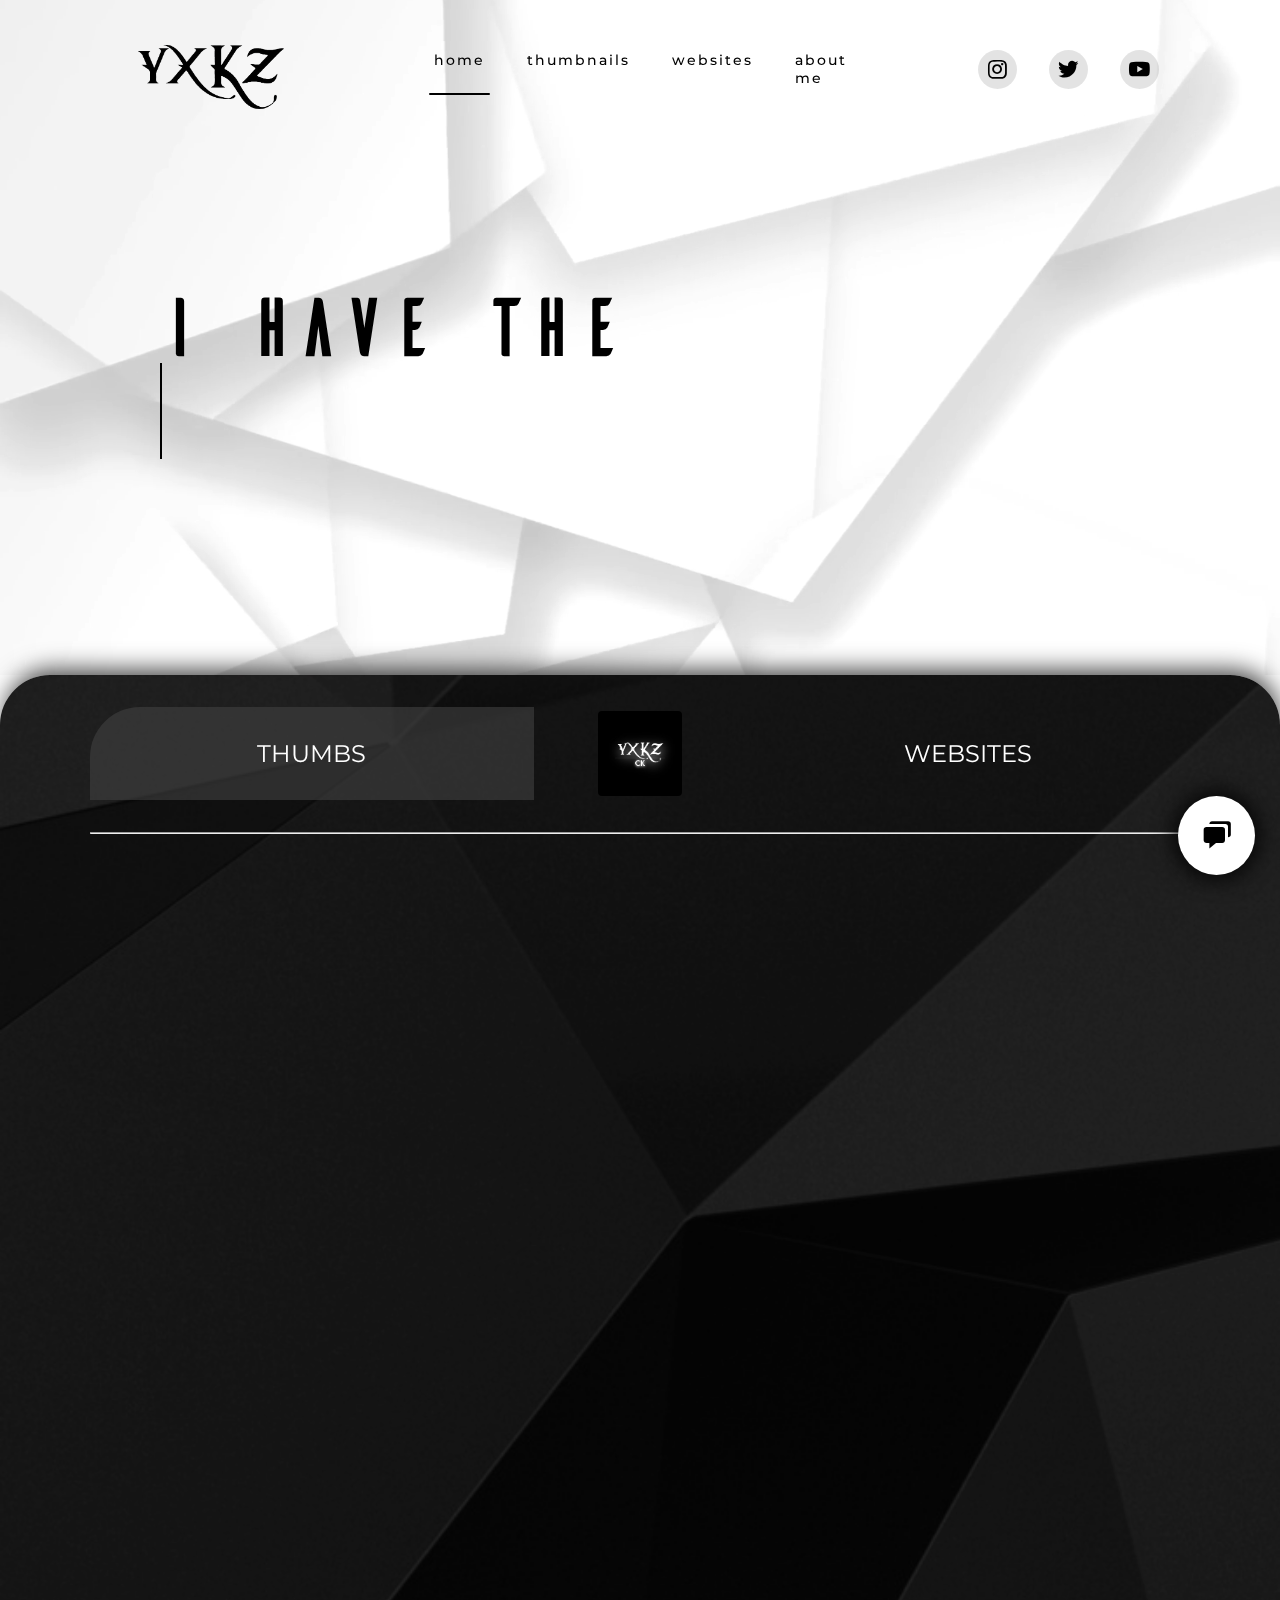
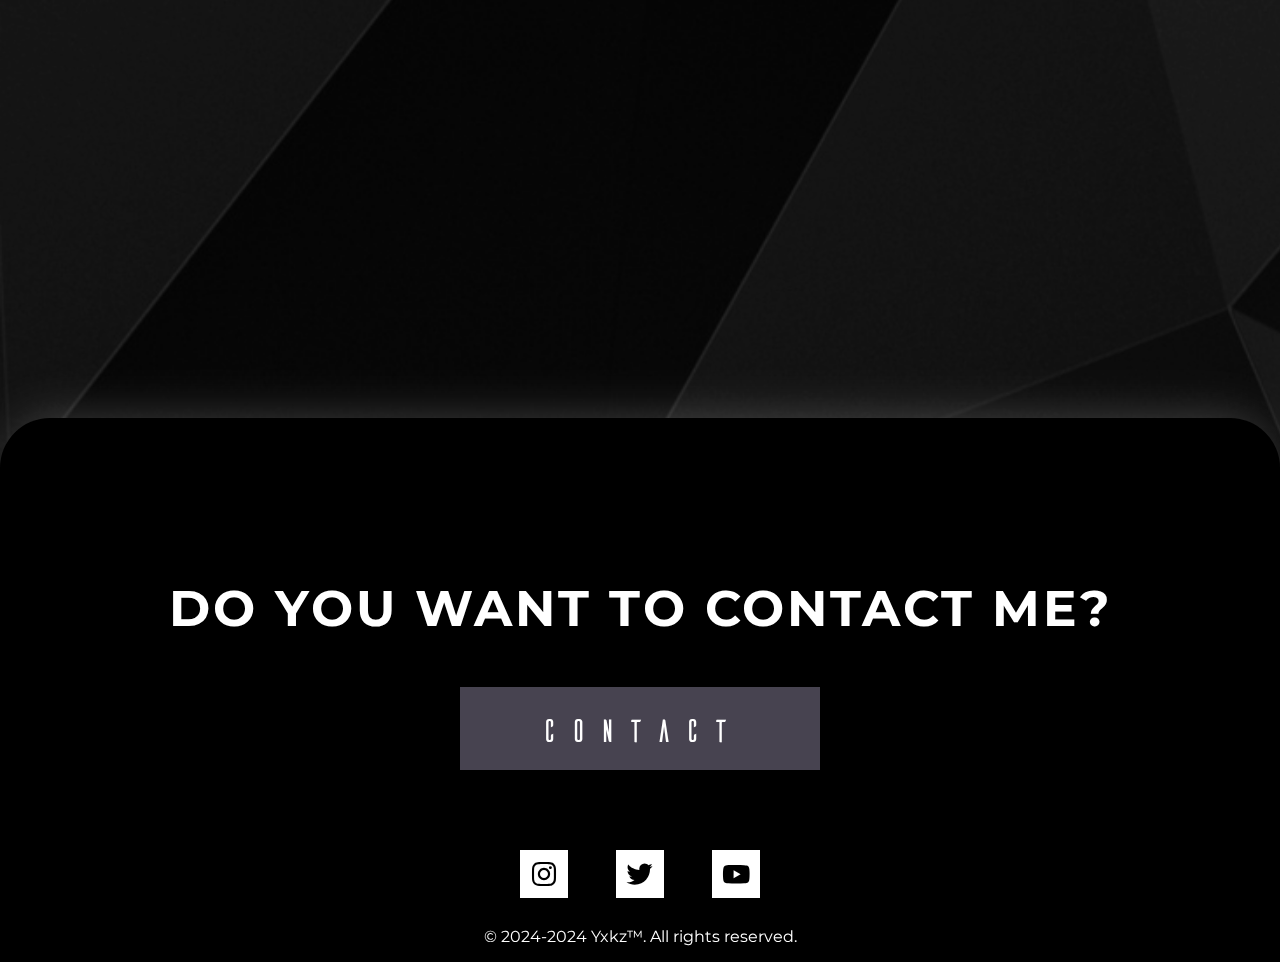
==== index.html @ 00f5b95d "Update index.html" ====
<!DOCTYPE html>
<html lang="en">
<head>
    <meta charset="UTF-8">
    <meta name="viewport" content="width=device-width, initial-scale=1.0">
    <title>yxkz | website </title>
    <link href='https://unpkg.com/boxicons@2.1.4/css/boxicons.min.css' rel='stylesheet'>
    <link rel="stylesheet" href="https://fonts.googleapis.com/css2?family=Material+Symbols+Outlined:opsz,wght,FILL,GRAD@20..48,100..700,0..1,-50..200" />
    <link rel="stylesheet" href="index.css">
    <script src="main.js" defer></script>
    <script src="https://cdn.jsdelivr.net/npm/typed.js@2.0.12"></script>
    <script src="https://unpkg.com/aos@2.3.1/dist/aos.js"></script>
    <link href="https://unpkg.com/aos@2.3.1/dist/aos.css" rel="stylesheet">
    <link rel="icon" type="image/png" href ="img/favicon.png">
</head>
<body>
    <div class="bg">
        <video muted autoplay loop> <source src="0810.mp4" type="video/mp4"></video>
        <header>
            <div class="logo">
                <a href="index.html" data-aos="fade-right"
                data-aos-duration="1500" ><img src="img/LOGO.png" alt="Logo"></a>
            </div>
            <div class="menu" data-aos="fade-down"
            data-aos-duration="1500">
                <nav id="nav">
                    <a href="index.html" class="activep">home</a>
                    <a href="thumbnail.html">thumbnails</a>
                    <a href="websites.html">websites</a>
                    <a href="about-me.html">about me</a>
                </nav>
            </div>
            <div class="socials" data-aos="fade-left"
            data-aos-duration="1500">
                <a href="#"><i class='bx bxl-instagram' ></i></a>
                <a href="#"><i class='bx bxl-twitter' ></i></a>
                <a href="#"><i class='bx bxl-youtube' ></i></a>
            </div>
            <span class="material-symbols-outlined close-menu" onclick="closeMenu()">
                close
                </span>
        </header>
        <div class="menu-mobile">
            <div class="mobile-logo">
                <a href="index.html"><img src="img/LOGO.png" alt="Logo" class="logomobile"></a>
            </div>
            <i onclick="menuOpen()" class='bx bx-menu'></i>
        </div>
        <section class="slog" data-aos="fade-right" data-aos-duration="1000">
            <h2>
                I have the
            </h2>
            <span class="write"></span>
        </section>
    </div>
    <main>
        <div class="bg-main">
        </div>
        <div class="menu-main">
            <a class="menub1 active" onclick="thumb()" data-aos="zoom-in" data-aos-offset="10">THUMBS</a>
            <img src="img/logo.jpg" alt="logo" data-aos="zoom-in" data-aos-offset="10">
            <a class="menub2" onclick="site()" data-aos="zoom-in" data-aos-offset="10">WEBSITES</a>
        </div>
    <hr>
        <div class="items-sites">
            <div class="product web" id="check" data-name="PERSONAL PROJECT" data-image="img/sites/food.png" data-aos="zoom-in" data-aos-duration="700" data-link="https://project-food-3ul7ccwpu-juanhenrique07.vercel.app">
                <img src="img/sites/food.png">
            </div>
            <div class="product web" id="check" data-name="PERSONAL PROJECT" data-image="img/sites/barber.png" data-aos="zoom-in" data-aos-duration="700" data-aos-delay="300" data-link="https://project-barberdev.vercel.app">
                <img src="img/sites/barber.png">
            </div>
            <div class="product web" id="check" data-name="PERSONAL PROJECT" data-image="img/sites/porsche.png" data-aos="zoom-in" data-aos-duration="700" data-link="https://juanhenrique07.github.io/porsche/">
                <img src="img/sites/porsche.png">
            </div>
            <div class="product web" id="check" data-name="PERSONAL PROJECT" data-image="img/sites/Mustang.png" data-aos="zoom-in" data-aos-duration="700" data-aos-delay="300" data-link="https://juanhenrique07.github.io/mustang-yxkz/">
                <img src="img/sites/Mustang.png">
            </div>
            <div class="product web" id="check" data-name="PERSONAL PROJECT" data-image="img/sites/valo.png" data-aos="zoom-in" data-aos-duration="700" data-aos-delay="300" data-link="https://project-valorant.vercel.app">
                <img src="img/sites/valo.png">
            </div>
            <div class="product web" id="check" data-name="PERSONAL PROJECT" data-image="img/sites/poke.png" data-aos="zoom-in" data-aos-duration="700" data-aos-delay="300" data-link="https://project-pokedex-sigma.vercel.app">
                <img src="img/sites/poke.png">
            </div>
        </div>
        <div class="items-thumbs unactive">
            <div class="product" id="check" data-name="PHOTOGRAPHY THUMBNAIL" data-image="img/thumbs/Screenshot_2.png" data-aos="zoom-in" data-aos-duration="700">
                <img src="img/thumbs/Screenshot_2.png">
            </div>
            <div class="product" id="check" data-name="BEFORE AND AFTER THUMBNAIL" data-image="img/thumbs/Minitaruo.jpg.png" data-aos="zoom-in" data-aos-duration="700">
                <img src="img/thumbs/Minitaruo.jpg.png">
            </div>
            <div class="product" id="check" data-name="MINECRAFT THUMBNAIL" data-image="img/thumbs/MINETHUMB1.jpg.png" data-aos="zoom-in" data-aos-duration="700">
                <img src="img/thumbs/MINETHUMB1.jpg.png">
            </div>
            <div class="product" id="check" data-name="VALORANT THUMBNAIL" data-image="img/thumbs/MONEY.png" data-aos="zoom-in" data-aos-duration="700">
                <img src="img/thumbs/MONEY.png">
            </div>
            <div class="product" id="check" data-name="VALORANT THUMBNAIL" data-image="img/thumbs/unjustified.png" data-aos="zoom-in" data-aos-duration="700">
                <img src="img/thumbs/unjustified.png">
            </div>
            <div class="product" id="check" data-name="ROCKET LEAGUE THUMBNAIL" data-image="img/thumbs/rl thumb.png" data-aos="zoom-in" data-aos-duration="700">
                <img src="img/thumbs/rl thumb.png">
            </div>
            <div class="product" id="check" data-name="VALORANT THUMBNAIL" data-image="img/thumbs/thumb2.png" data-aos="zoom-in" data-aos-duration="700">
                <img src="img/thumbs/thumb2.png">
            </div>
            <div class="product" id="check" data-name="GAME THUMBNAIL" data-image="img/thumbs/FIVERR THUMB 23.jpg.png" data-aos="zoom-in" data-aos-duration="700">
                <img src="img/thumbs/FIVERR THUMB 23.jpg.png">
            </div>
            <div class="product" id="check" data-name="VALORANT THUMBNAIL" data-image="img/thumbs/VALO THUMB.png" data-aos="zoom-in" data-aos-duration="700">
                <img src="img/thumbs/VALO THUMB.png">
            </div>
        </div>
        <div id="product-popup" class="popup">
            <div class="popup-content">
                <span class="close">&times;</span>
                <img id="popup-image" src="" alt="Img">
                <div class="desc">
                    <h2 id="popup-title"></h2>
                    <button class="fullsite"><a href="#" class="seefullwebsite" target="_blank">SEE FULL WEBSITE</a></button>
                    <button class="contactme"><a href="#">CONTACT ME</a></button>
                </div>

            </div>
        </div>
<footer>
        <div class="footer-container">
            <div class="contact">
                <h1>
                    DO YOU WANT TO CONTACT ME?
                </h1>
                <button>CONTACT</button>
            </div>
        </div>
            <div class="socials-footer">
                <a href="#"><i class='bx bxl-instagram' ></i></a>
                <a href="#"><i class='bx bxl-twitter' ></i></a>
                <a href="#"><i class='bx bxl-youtube' ></i></a>
            </div>
            <p>© 2024-2024 Yxkz™. All rights reserved.</p>
</footer>
    </main>
<div class="fixedbtn" data-aos="fade-up" data-aos-offset="5">
    <a href="#"><i class='bx bxs-chat'></i></a>
</div>
</body>
</html>
---- index.css ----
@import url('https://fonts.googleapis.com/css2?family=Lora:ital,wght@0,400..700;1,400..700&family=Montserrat:ital,wght@0,100..900;1,100..900&family=Noto+Sans:ital,wght@0,100..900;1,100..900&family=Poppins:ital,wght@0,100;0,200;0,300;0,400;0,500;0,600;0,700;0,800;0,900;1,100;1,200;1,300;1,400;1,500;1,600;1,700;1,800;1,900&family=Roboto+Mono:ital,wght@0,100..700;1,100..700&display=swap');


@font-face{
    font-family: myFont;
    src: url(Ailerons-Typeface.otf);
}

* {
    padding: 0;
    margin: 0;
    box-sizing: border-box;
}

html {
    scroll-behavior: smooth;
}

body{
    font-family: "Montserrat", sans-serif;
    overflow-x: hidden;
    position: relative;
}

.bg{
    min-height: 100%;
    position: relative;
}

video{
    position: absolute;
    top: 0;
    left: 0;
    width: 100%;
    height: 100%;
    object-fit: cover;
    z-index: -1;
    pointer-events: none;
}

header {
    display: flex;
    justify-content: space-between;
    align-items: center;
    width: 100%;
    height: auto;
    padding-top: 1.5rem;
    z-index: 1;
}

.logo, .menu, .socials{
    width: 33%;
    display: flex;
    align-items: center;
    justify-content: center;
}

.logo h1{
    font-family: myFont, sans-serif;
    font-size: 60px;
}

.logo img{
    width: 150px;
    padding-top: 1rem;
}

.allheader{ 
    display: flex;
    justify-content: space-between;
    width: 100%;
}

nav{
    display: flex;
    gap: 2rem;
}

nav a{
    text-decoration: none;
    color: rgb(0, 0, 0);
    font-weight: 500;
    font-size: 14px;
    position: relative;
    letter-spacing: 2px;
    padding: 0 5px;
}

nav a:after{
    content: "";
    position: absolute;
    background-color: #000000;
    height: 2px;
    width: 0;
    left: 0;
    bottom: -8px;
    transition: 0.3s;
    border-radius: 10px;
}

.socials{
    gap: 2rem;
}

.socials a{
    text-decoration: none;
    color: rgb(0, 0, 0);
    font-size: 25px;
    background-color: rgba(0, 0, 0, 0.11);
    border-radius: 100%;
    display: flex;
    padding: 7px;
    transition: 0.3s;
}

.slog{
    margin-top: 10rem;
    width: 100%;
    position: relative;
    height: 400px;
}

.slog h2{
    font-size: 80px;
    font-family: myFont;
    width: 67%;
    padding-left: 10rem;
}

.write{
    font-size: 80px;
    font-family: myFont;
    padding-left: 10rem;
    font-weight: 600;
    border-right: 2px solid black;
    animation: blink 0.7s infinite step-end;
    line-height: 1;
}

.typed-cursor {
    display: none;
}

@keyframes blink {
    from, to { border-color: transparent; }
    50% { border-color: black; }
}

main{
    background-color: rgba(0, 0, 0, 0.2);
    border-top-left-radius: 50px;
    border-top-right-radius: 50px;
    -webkit-box-shadow: 2px -8px 25px -3px rgba(0,0,0,0.75);
    -moz-box-shadow: 2px -8px 25px -3px rgba(0,0,0,0.75);
    box-shadow: 2px -8px 25px -3px rgba(0,0,0,0.75);
    height: auto;
    position: relative;
}

.bg-main{
    width: 100%;
    height: 100%;
    background-image: url(img/dark-abstract-black-minimal-4k-q0-1920x1080.jpg);
    position: absolute;
    z-index: -1;
    background-repeat: no-repeat;
    background-size: cover;
    border-top-left-radius: 50px;
    border-top-right-radius: 50px;
    content: "";
}

.menu-main img{
    width: 90px;
    height: 84.8px;
    border-radius: 4px;
}

.menu-main{
    display: flex;
    justify-content: center;
    align-items: center;
    padding-top: 2rem;
    margin: 0 7%;
    gap: 4rem;
}

.menu-main a{
    text-decoration: none;
    color: white;
    font-weight: 400;
    padding: 2rem 0;
    width: 50%;
    text-align: center;
    cursor: pointer;
    font-size: 24px;
}

.menu-main a:nth-child(1){
    border-top-left-radius: 50px;
}

.menu-main a:nth-child(3){
    border-top-right-radius: 50px;
}

main hr{
    margin: 2rem 7%;
}

.items-thumbs, .items-sites {
    display: flex;
    flex-wrap: wrap; 
    justify-content: center;
    gap: 5rem; 
    padding: 2rem 0;
    position: relative;
}

.product{
    display: flex;
    flex-direction: column;
    justify-content: center;
    align-items: center;
    background-color: rgb(255, 255, 255, 0.1);
    padding: 1rem;
    border-bottom-left-radius: 20px;
    cursor: pointer;
    max-height: 850px;
    flex: 1 1 calc(30.33% - 5rem);
    max-width: calc(30.33% - 5rem); 
}

.product img {
    width: 100%; 
    max-height: 720px;
    border-bottom-left-radius: 15px;
    transform: scale(1);
    transition: transform 1s ease-in-out;
}

.fullsite, .contactme{
    outline: none;
    border: none;
    background: none;
    width: 100%;
    text-align: center;
    justify-content: center;
    align-items: center;
}

.fullsite a:hover{
    background-color: #979797;
}

.contactme a:hover{
    background-color: #ff9f9f;
}

.fullsite a, .contactme a{
    margin-top: 1rem;
    padding: 1rem;
    text-decoration: none;
    background-color: #ffffff;
    color: black;
    display: flex;
    width: 450px;
    justify-content: center;
    align-items: center;
    font-family: "Montserrat";
    font-weight: 800;
}

.contactme a{
    margin: auto;
    margin-top: 1rem;
}

.contactme a{
    background-color: #ff6767;
}


footer{
    background-color: rgb(0, 0, 0);
    border-top-left-radius: 50px;
    border-top-right-radius: 50px;
    -webkit-box-shadow: 1px -9px 53px -17px rgba(255,255,255,0.3);
    -moz-box-shadow: 1px -9px 53px -17px rgba(255,255,255,0.3);
    box-shadow: 1px -9px 53px -17px rgba(255,255,255,0.3);
    color: white;
    width: 100%;
    height: auto;
    margin-top: 2rem;
    position: relative;
}

.footer-container{
    padding-top: 5rem;
    display: flex;
    align-items: center;
    flex-direction: column;
    justify-content: center;
    gap: 2rem;
    text-align: center;
}

footer h1{
    font-weight: 700;
    font-size: 50px;
    font-family: "Montserrat", sans-serif;
    letter-spacing: 3px;
    padding-top: 5rem;
}

footer button{
    margin-top: 3rem;
    border: none;
    outline: none;
    padding: 1.4rem 5rem;
    background-color: #474350;
    color: white;
    cursor: pointer;
    font-family: myFont, sans-serif;
    letter-spacing: 10px;
    font-size: 32px;
}

.socials-footer{
    padding-top: 5rem;
    text-align: center;
    display: flex;
    align-items: center;
    justify-content: center;
    gap: 3rem;
    font-size: 32px;
}

.socials-footer a{
    color: black;
    background-color: white;
    text-align: center;
    display: flex;
    padding: .5rem;
    margin-bottom: 4rem;
    text-decoration: none;
}

footer p{
    position: absolute;
    bottom: 3%;
    left: 50%;
    transform: translate(-50%);
}

.socials-footer{
    padding-top: 5rem;
    text-align: center;
    display: flex;
    align-items: center;
    justify-content: center;
    gap: 3rem;
    font-size: 32px;
}

.socials-footer a{
    color: black;
    background-color: white;
    text-align: center;
    display: flex;
    padding: .5rem;
    text-decoration: none;
}

.popup {
    display: none;
    position: fixed;
    z-index: 1;
    left: 0;
    top: 0;
    width: 100%;
    height: 100%;
    overflow: auto;
    background-color: rgba(0, 0, 0, 0.9);
    animation: fadeIn 1s forwards;
}

.popup-content {
    margin: auto;
    border-radius: 10px;
    max-width: 90%;
    height: 100%;
    color: white;
    display: flex;
    justify-content: center;
    align-items: center;
    gap: 4rem;
    text-align: center;
    animation: fadeIn 1s forwards;
}

#popup-image {
    width: 650px;
    height: 400px;
    -webkit-box-shadow: 0px 0px 29px -11px rgb(0, 0, 0);
    -moz-box-shadow: 0px 0px 29px -11px rgb(0, 0, 0);
    box-shadow: 0px 0px 29px -11px rgb(0, 0, 0);
}

.popup-content h2{
    padding-top: 1rem;
    font-family: myFont;
    font-size: 48px;
}

.close {
    color: white;
    float: right;
    font-size: 50px;
    font-weight: bold;
    position: absolute;
    top: 15%;
    right: 10%;
}

.close:hover,
.close:focus {
    color: rgb(185, 185, 185);
    text-decoration: none;
    cursor: pointer;
}

@keyframes fadeIn {
    from {
        opacity: 0;
    }
    to {
        opacity: 1;
    }
}

.product:hover img {
    transform: scale(1.04);
    transition: 1s ease-in-out;
}

.product:hover span{
    opacity: 0;
}

.menu nav a:hover::after{
    width: 100%;
}

.socials a:hover{
    background-color: rgb(65, 65, 65);
    color: #ffffff;
}

.menu-main a:hover{
    background-color: rgb(65, 65, 65);
    transition: .4s;
}

.more:hover{
    background-color: rgb(65, 65, 65);
    transition: .4s;
}

.active{
    background-color: rgb(65, 65, 65, 0.6);
    border: none;
}

.unactive{
    display: none;
}

.activep::after{
    width: 100%;
    height: 2px;
}

.bx-menu{
    display: none;
}

.mobile-logo{
    display: none;
    padding-left: 2rem;
}

.mobile-logo img{
    width: 150px;
}

.menu-mobile{
    display: flex;
    justify-content: space-between;
    align-items: center;
}

.close-menu{
    display: none;
    color: black;
    z-index: 1;
    font-size: 32px;
    padding: 1rem;
    cursor: pointer;
    position: absolute;
    top: 5%;
    right: 5%;
}

@media screen and (max-width: 768px) {
    header{
        display: none;
        justify-content: center;
        align-items: center;
        text-align: center;
    }
    .mobile-logo{
        display: block;
        padding-top: 2rem;
    }
    nav{
        display: none;
        width: auto;
        gap: 4rem;
        flex-direction: column;
    }
    nav a{
        color: black;
    }
    .socials{
        display: none;
        width: auto;
    }
    .slog{
        margin-top: 5rem;
        height: 240px;
    }
    .slog h2, .write{
        font-size: 28px;
        padding-left: 2.5rem;
        margin-right: 0rem;
    }
    .write{
        width: 10%;
    }
    .menu-main{
        gap: 1.5rem;
        margin-bottom: 2rem;

    }
    .menu-main a{
        padding: 1rem ;
        width: 50%;
        text-align: center;
        margin-top: 0;
        font-size: 18px;
    }
    .menu-main a:nth-child(1){
        border-top-left-radius: 25px;
    }
    
    .menu-main a:nth-child(3){
        border-top-right-radius: 25px;
    }
    .menu-main img{
        width: 60px;
        height: auto;
    }
    main{
        height: auto;
    }
    .items-thumbs, .items-sites{
        padding-top: 1rem;
        gap: 2rem;
    }
    .product img{
        width: 300px;
        height: auto;
    }
    .product{
        max-width: 320px; 
    }
    .popup-content{
        flex-direction: column;
        gap: 1rem;
    }
    .popup-content img{
        margin-top: 2rem; 
    }
    .close{
        top: 1%;
        right: 5%;
    }
    .popup-content h2{
        font-size: 32px;
    }
    .fullsite a, .contactme a{
        width: 350px;
    }
    footer h1{
        font-size: 32px;
        font-weight: 300;
        padding: 0 2rem;
        margin-top: 3rem;
        font-family: "Montserrat";
    }
    .socials-footer a{
        border-radius: 15px;
        margin-bottom: 5rem;
    }
    .socials-footer a i{
        font-size: 20px;
    }
    footer p{
        width: 100%;
        text-align: center;
    }
    .contact button{
        padding: 1rem 3rem;
        font-weight: 400;
        font-family: myFont, sans-serif;
        font-size: 20px;
    }
    .bx-menu{
        font-size: 42px;
        padding-right: 2rem;    
        padding-top: 2rem;
        cursor: pointer;    
        display: block;
    }
    header{
        height: 100%;
        background-color: white;
        position: fixed;
        margin: 0;
        padding: 0;
        flex-direction: column;
        justify-content: space-evenly;
    }
}

@keyframes bounce {
    0% {
        scale: 1;
    }
    50% {
        scale: 1.1;
    }
    100% {
        scale: 1;
    }
}

.fixedbtn {
    position: fixed;
    background-color: rgb(255, 255, 255);
    bottom: 25px;
    right: 25px;
    padding: 1.4rem;
    border-radius: 100%;
    -webkit-box-shadow: 0px 0px 20px 6px rgba(0,0,0,0.75);
    -moz-box-shadow: 0px 0px 20px 6px rgba(0,0,0,0.75);
    box-shadow: 0px 0px 20px 6px rgba(0,0,0,0.75);
    animation: bounce 1.3s infinite ease-in-out;
    cursor: pointer;
}

.fixedbtn a i{
    color: rgb(0, 0, 0);
    font-size: 32px;
}
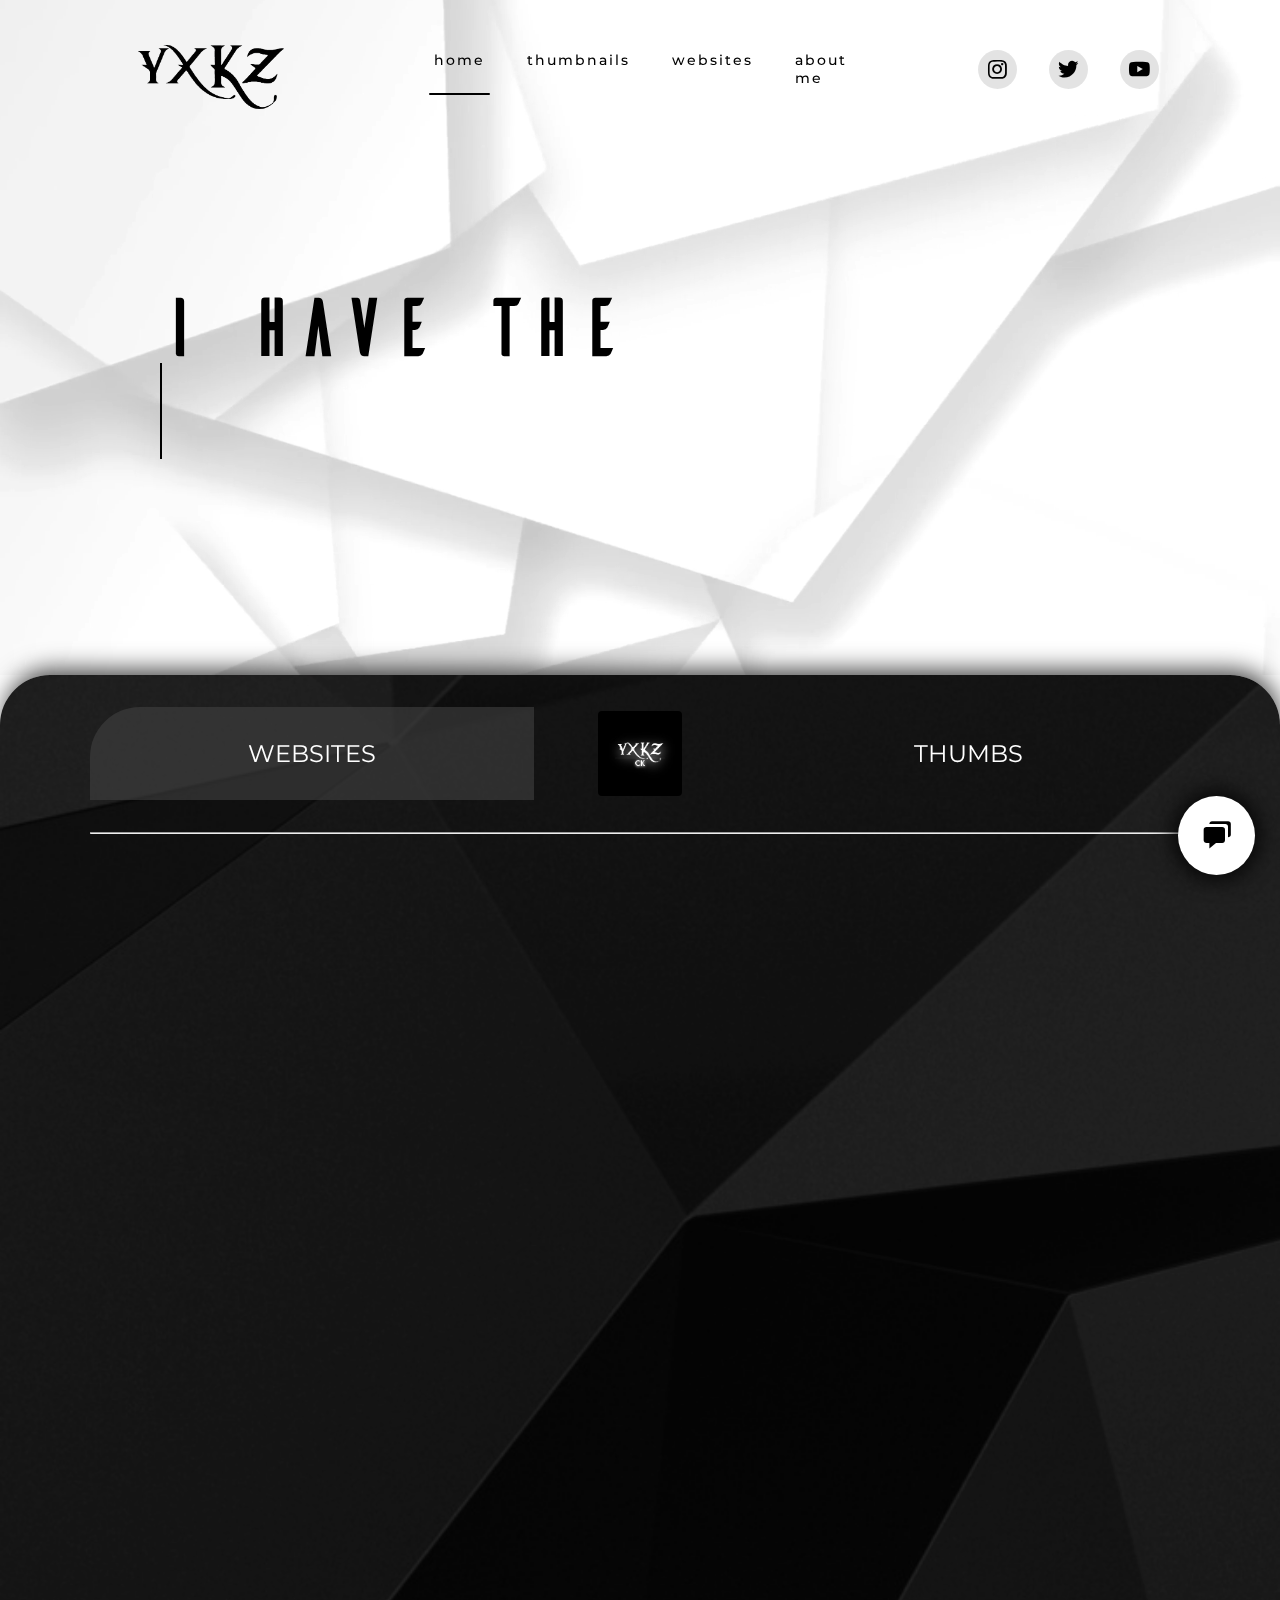
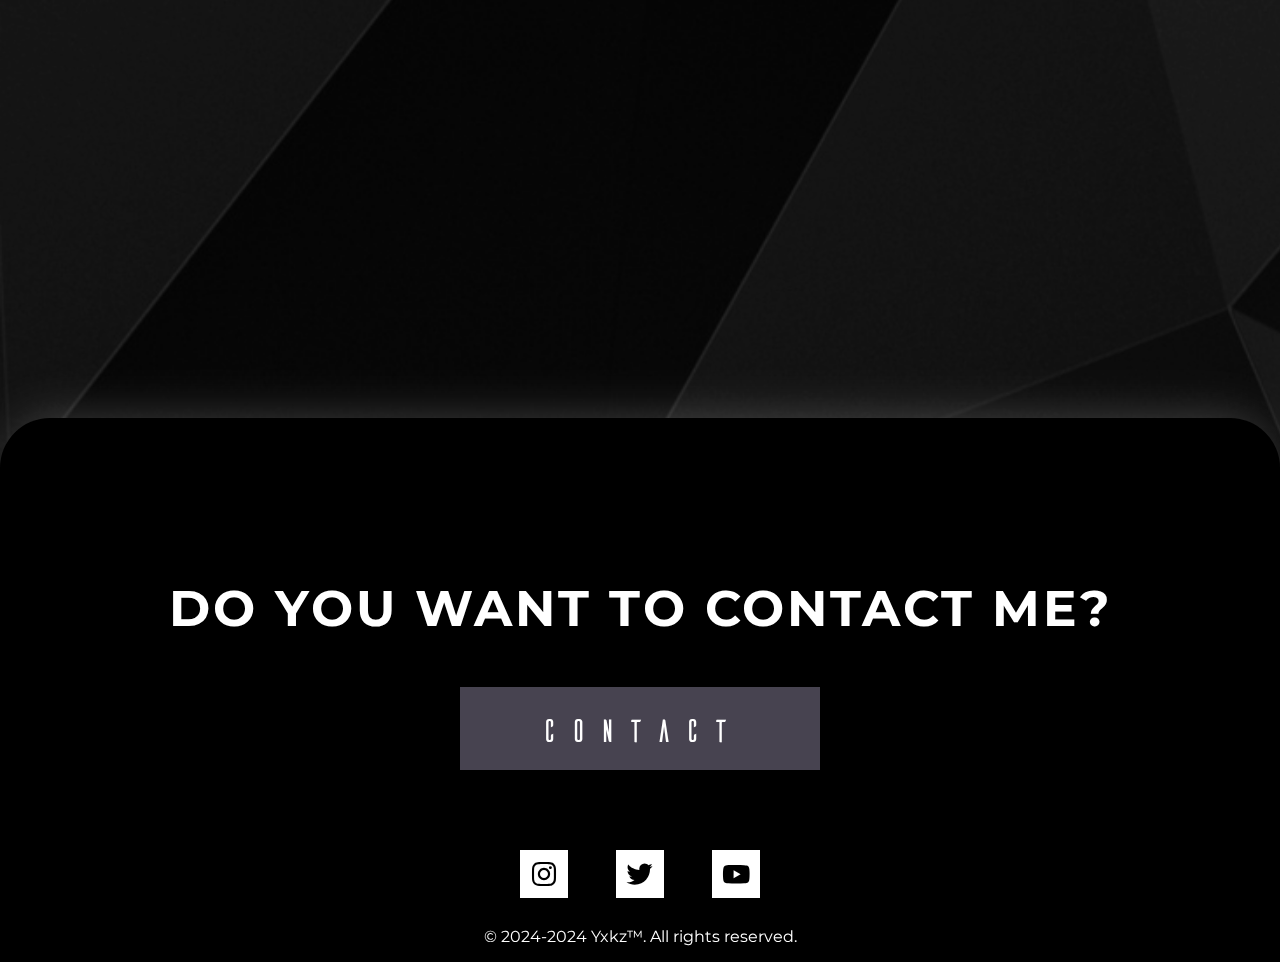
==== commit e7f1cdfa: "Update index.html" ====
--- a/index.html
+++ b/index.html
@@ -57,9 +57,9 @@
         <div class="bg-main">
         </div>
         <div class="menu-main">
-            <a class="menub1 active" onclick="thumb()" data-aos="zoom-in" data-aos-offset="10">THUMBS</a>
+            <a class="menub1 active" onclick="site()" data-aos="zoom-in" data-aos-offset="10">WEBSITES</a>
             <img src="img/logo.jpg" alt="logo" data-aos="zoom-in" data-aos-offset="10">
-            <a class="menub2" onclick="site()" data-aos="zoom-in" data-aos-offset="10">WEBSITES</a>
+            <a class="menub2" onclick="thumb()" data-aos="zoom-in" data-aos-offset="10">THUMBS</a>
         </div>
     <hr>
         <div class="items-sites">
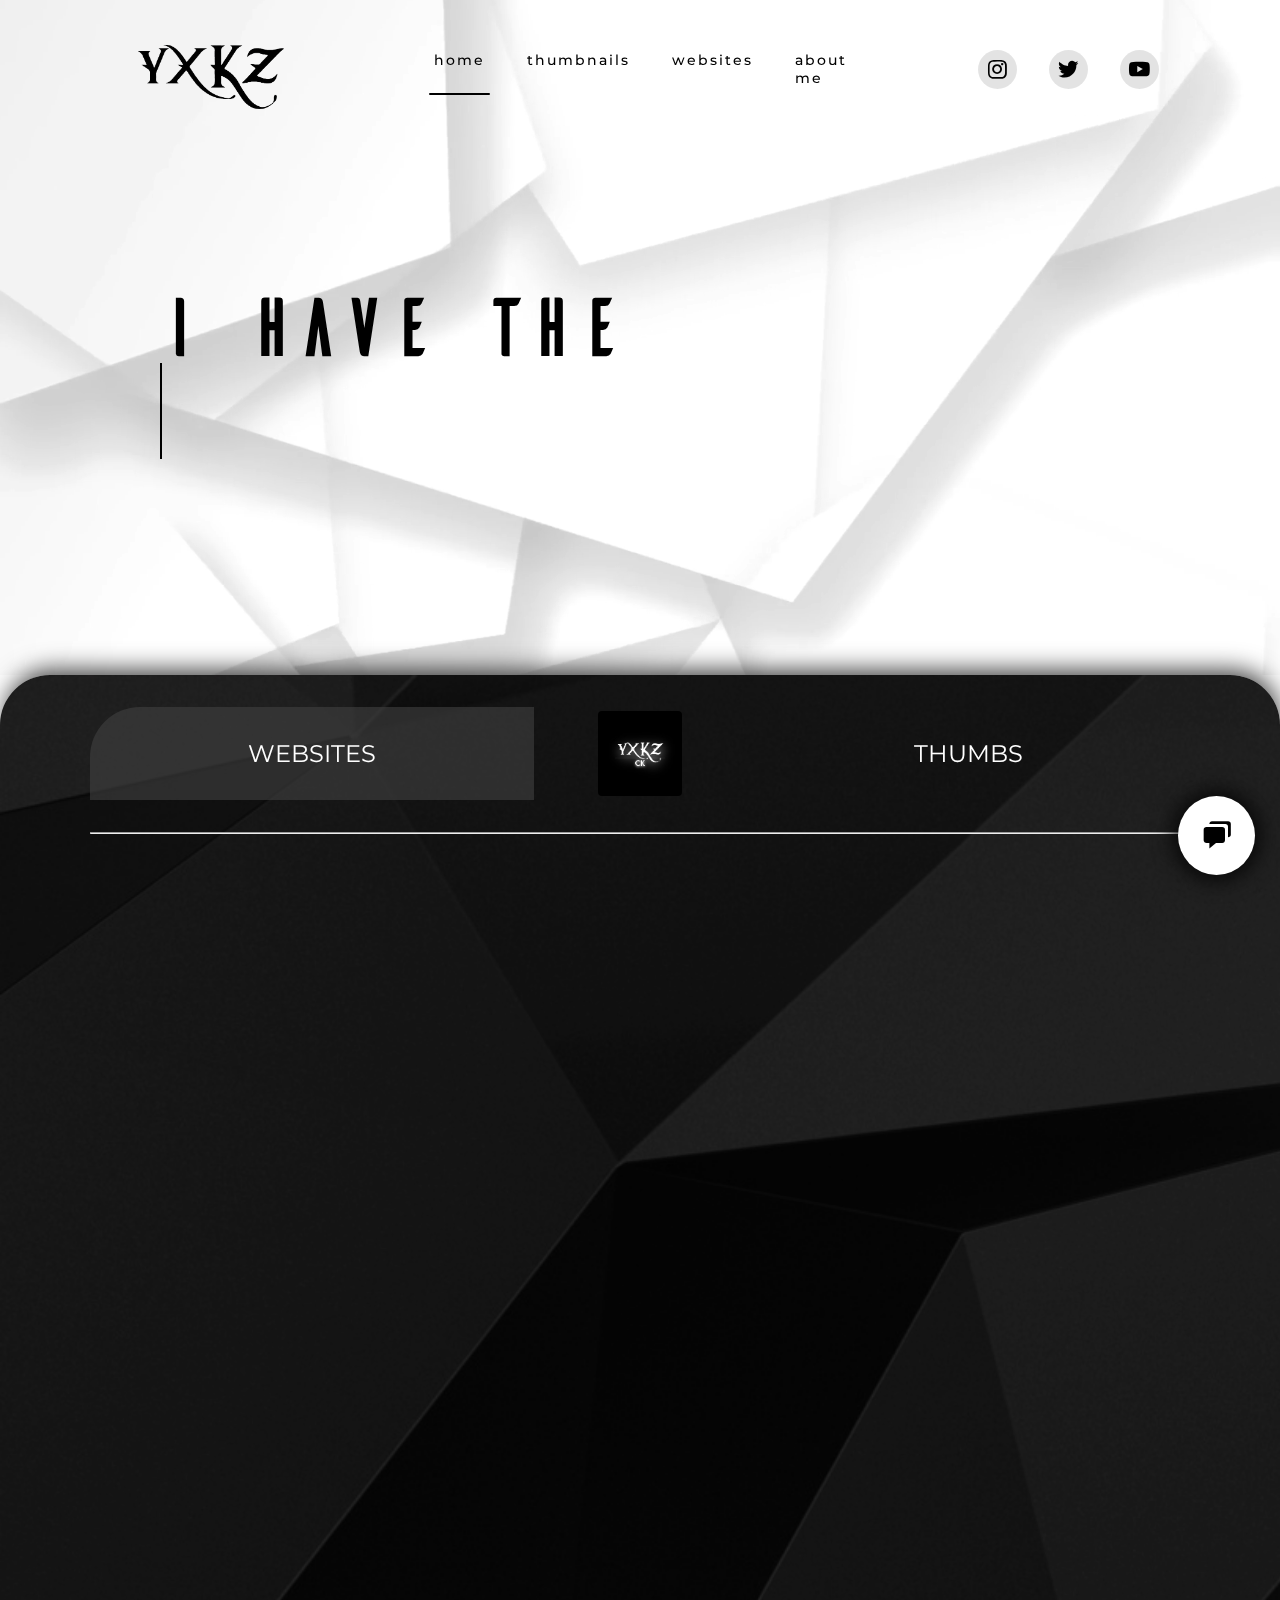
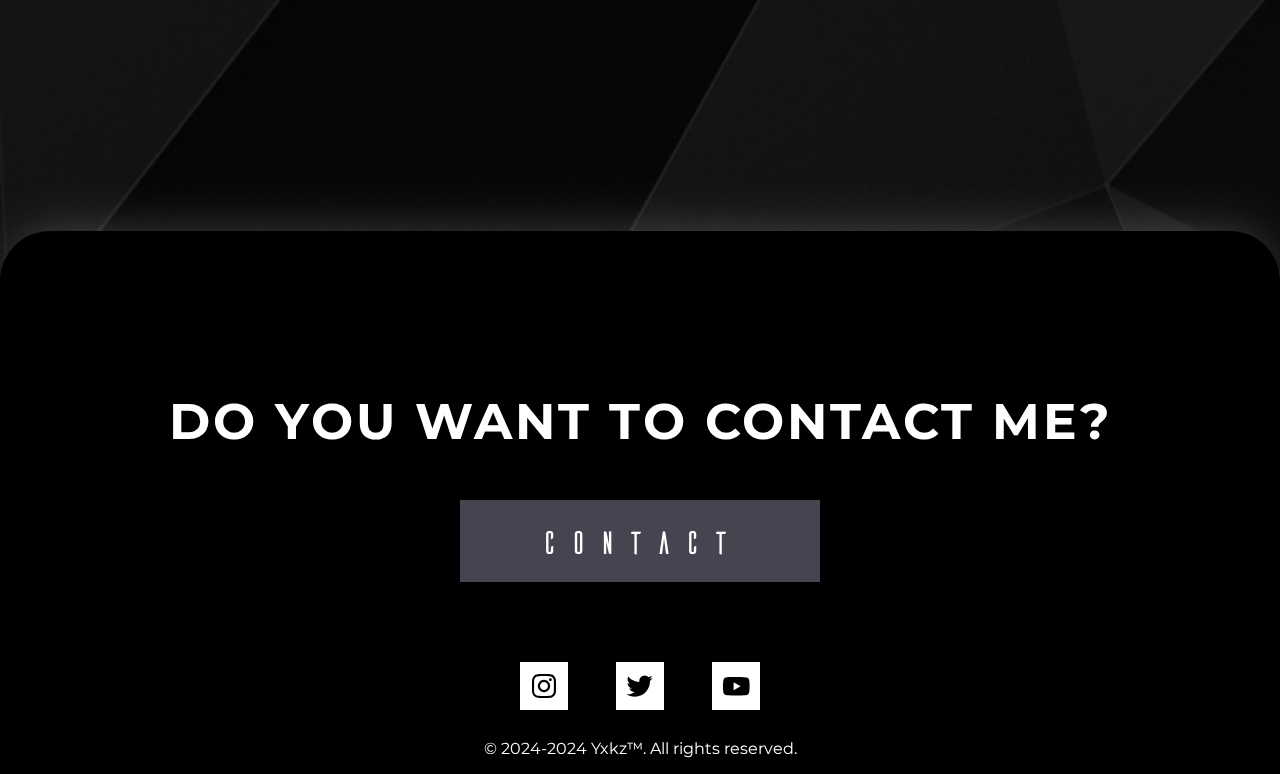
==== commit bd4c655d: "Update index.html" ====
--- a/index.html
+++ b/index.html
@@ -63,6 +63,9 @@
         </div>
     <hr>
         <div class="items-sites">
+            <div class="product web" id="check" data-name="PERSONAL PROJECT" data-image="img/sites/Mustang.png" data-aos="zoom-in" data-aos-duration="700" data-aos-delay="300" data-link="https://juanhenrique07.github.io/mustang-yxkz/">
+                <img src="img/sites/Mustang.png">
+            </div>
             <div class="product web" id="check" data-name="PERSONAL PROJECT" data-image="img/sites/food.png" data-aos="zoom-in" data-aos-duration="700" data-link="https://project-food-3ul7ccwpu-juanhenrique07.vercel.app">
                 <img src="img/sites/food.png">
             </div>
@@ -71,9 +74,6 @@
             </div>
             <div class="product web" id="check" data-name="PERSONAL PROJECT" data-image="img/sites/porsche.png" data-aos="zoom-in" data-aos-duration="700" data-link="https://juanhenrique07.github.io/porsche/">
                 <img src="img/sites/porsche.png">
-            </div>
-            <div class="product web" id="check" data-name="PERSONAL PROJECT" data-image="img/sites/Mustang.png" data-aos="zoom-in" data-aos-duration="700" data-aos-delay="300" data-link="https://juanhenrique07.github.io/mustang-yxkz/">
-                <img src="img/sites/Mustang.png">
             </div>
             <div class="product web" id="check" data-name="PERSONAL PROJECT" data-image="img/sites/valo.png" data-aos="zoom-in" data-aos-duration="700" data-aos-delay="300" data-link="https://project-valorant.vercel.app">
                 <img src="img/sites/valo.png">
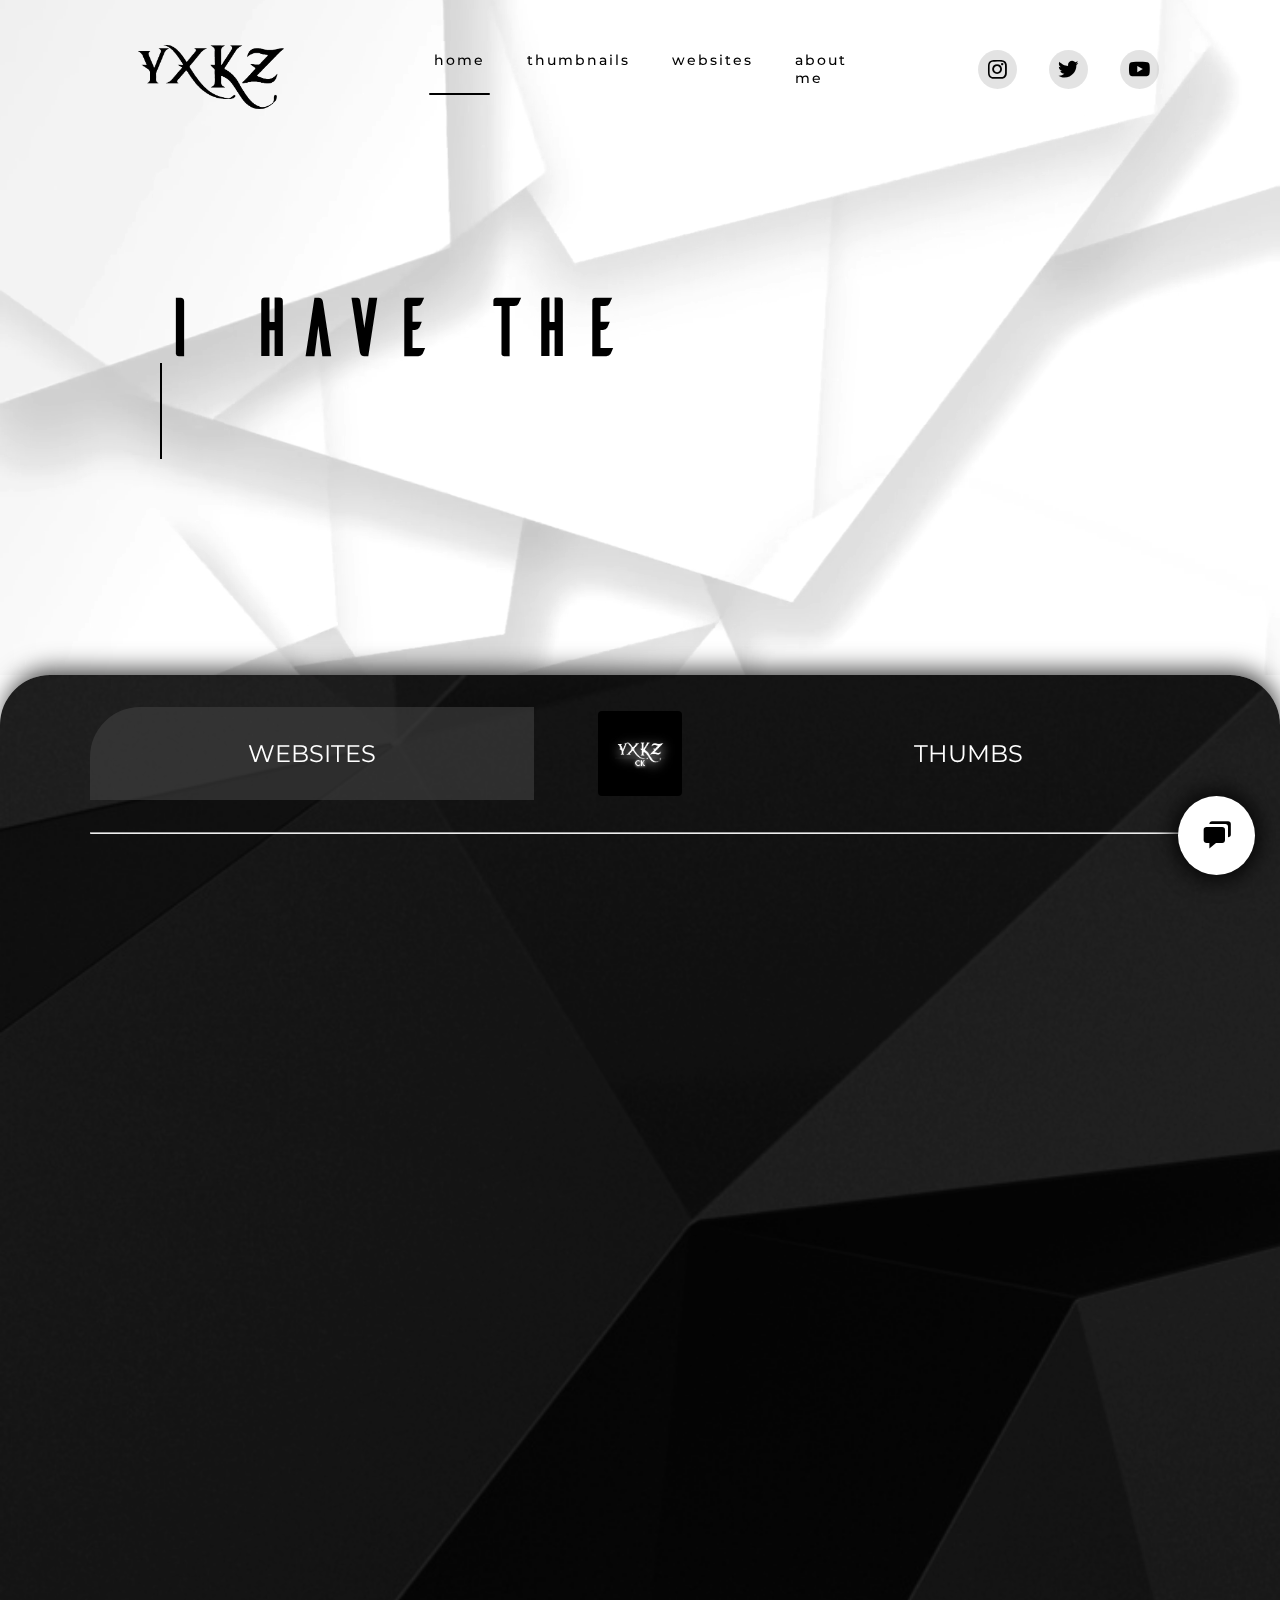
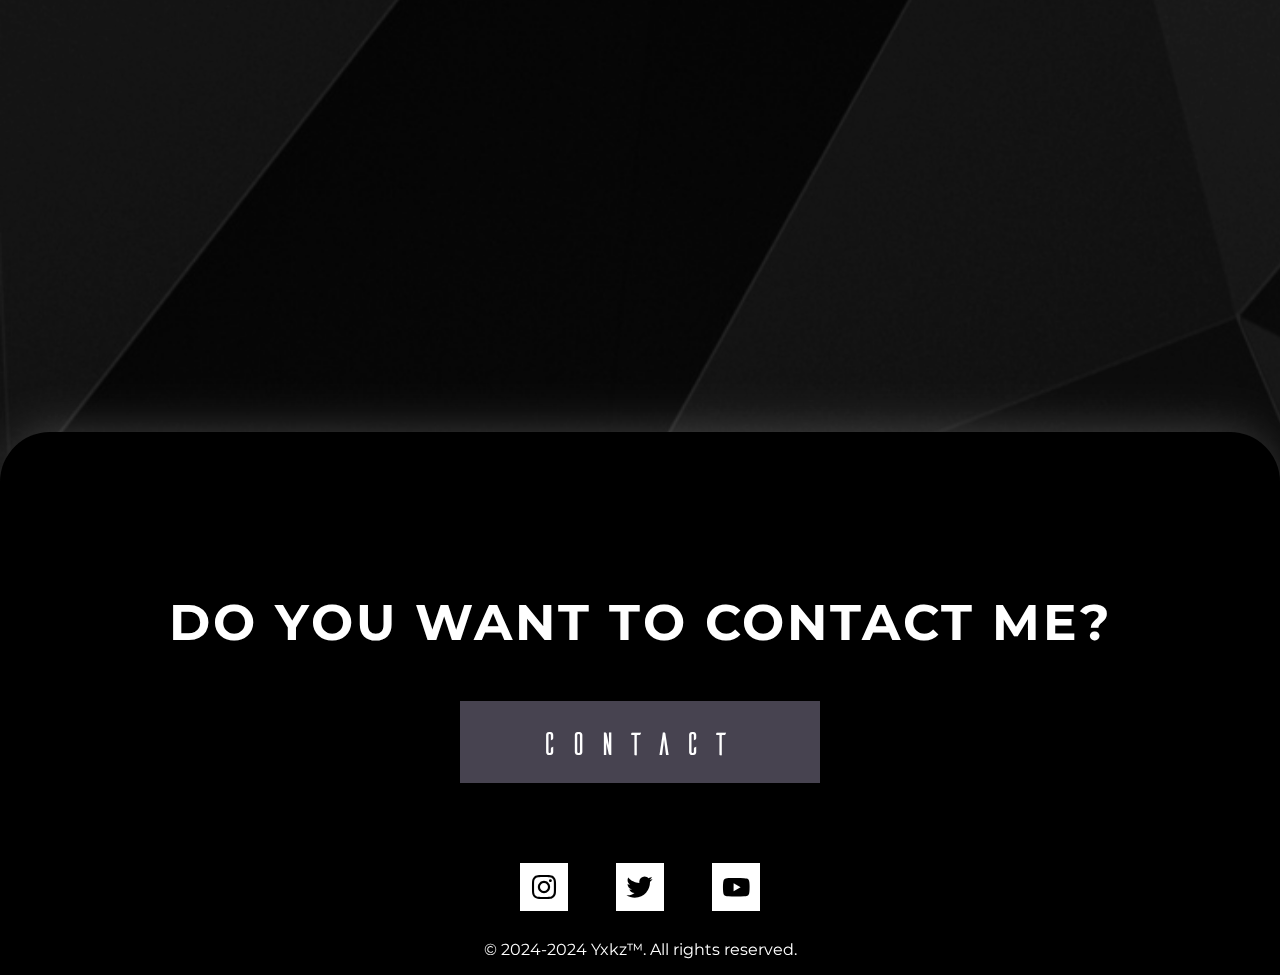
==== commit 03955a75: "Update index.html" ====
--- a/index.html
+++ b/index.html
@@ -66,6 +66,9 @@
             <div class="product web" id="check" data-name="PERSONAL PROJECT" data-image="img/sites/Mustang.png" data-aos="zoom-in" data-aos-duration="700" data-aos-delay="300" data-link="https://juanhenrique07.github.io/mustang-yxkz/">
                 <img src="img/sites/Mustang.png">
             </div>
+            <div class="product web" id="check" data-name="PERSONAL PROJECT" data-image="img/sites/valorant.png" data-aos="zoom-in" data-aos-duration="700" data-aos-delay="300" data-link="https://juanhenrique07.github.io/valorant/">
+                <img src="img/sites/valorant.png">
+            </div>
             <div class="product web" id="check" data-name="PERSONAL PROJECT" data-image="img/sites/food.png" data-aos="zoom-in" data-aos-duration="700" data-link="https://project-food-3ul7ccwpu-juanhenrique07.vercel.app">
                 <img src="img/sites/food.png">
             </div>
@@ -74,9 +77,6 @@
             </div>
             <div class="product web" id="check" data-name="PERSONAL PROJECT" data-image="img/sites/porsche.png" data-aos="zoom-in" data-aos-duration="700" data-link="https://juanhenrique07.github.io/porsche/">
                 <img src="img/sites/porsche.png">
-            </div>
-            <div class="product web" id="check" data-name="PERSONAL PROJECT" data-image="img/sites/valo.png" data-aos="zoom-in" data-aos-duration="700" data-aos-delay="300" data-link="https://project-valorant.vercel.app">
-                <img src="img/sites/valo.png">
             </div>
             <div class="product web" id="check" data-name="PERSONAL PROJECT" data-image="img/sites/poke.png" data-aos="zoom-in" data-aos-duration="700" data-aos-delay="300" data-link="https://project-pokedex-sigma.vercel.app">
                 <img src="img/sites/poke.png">
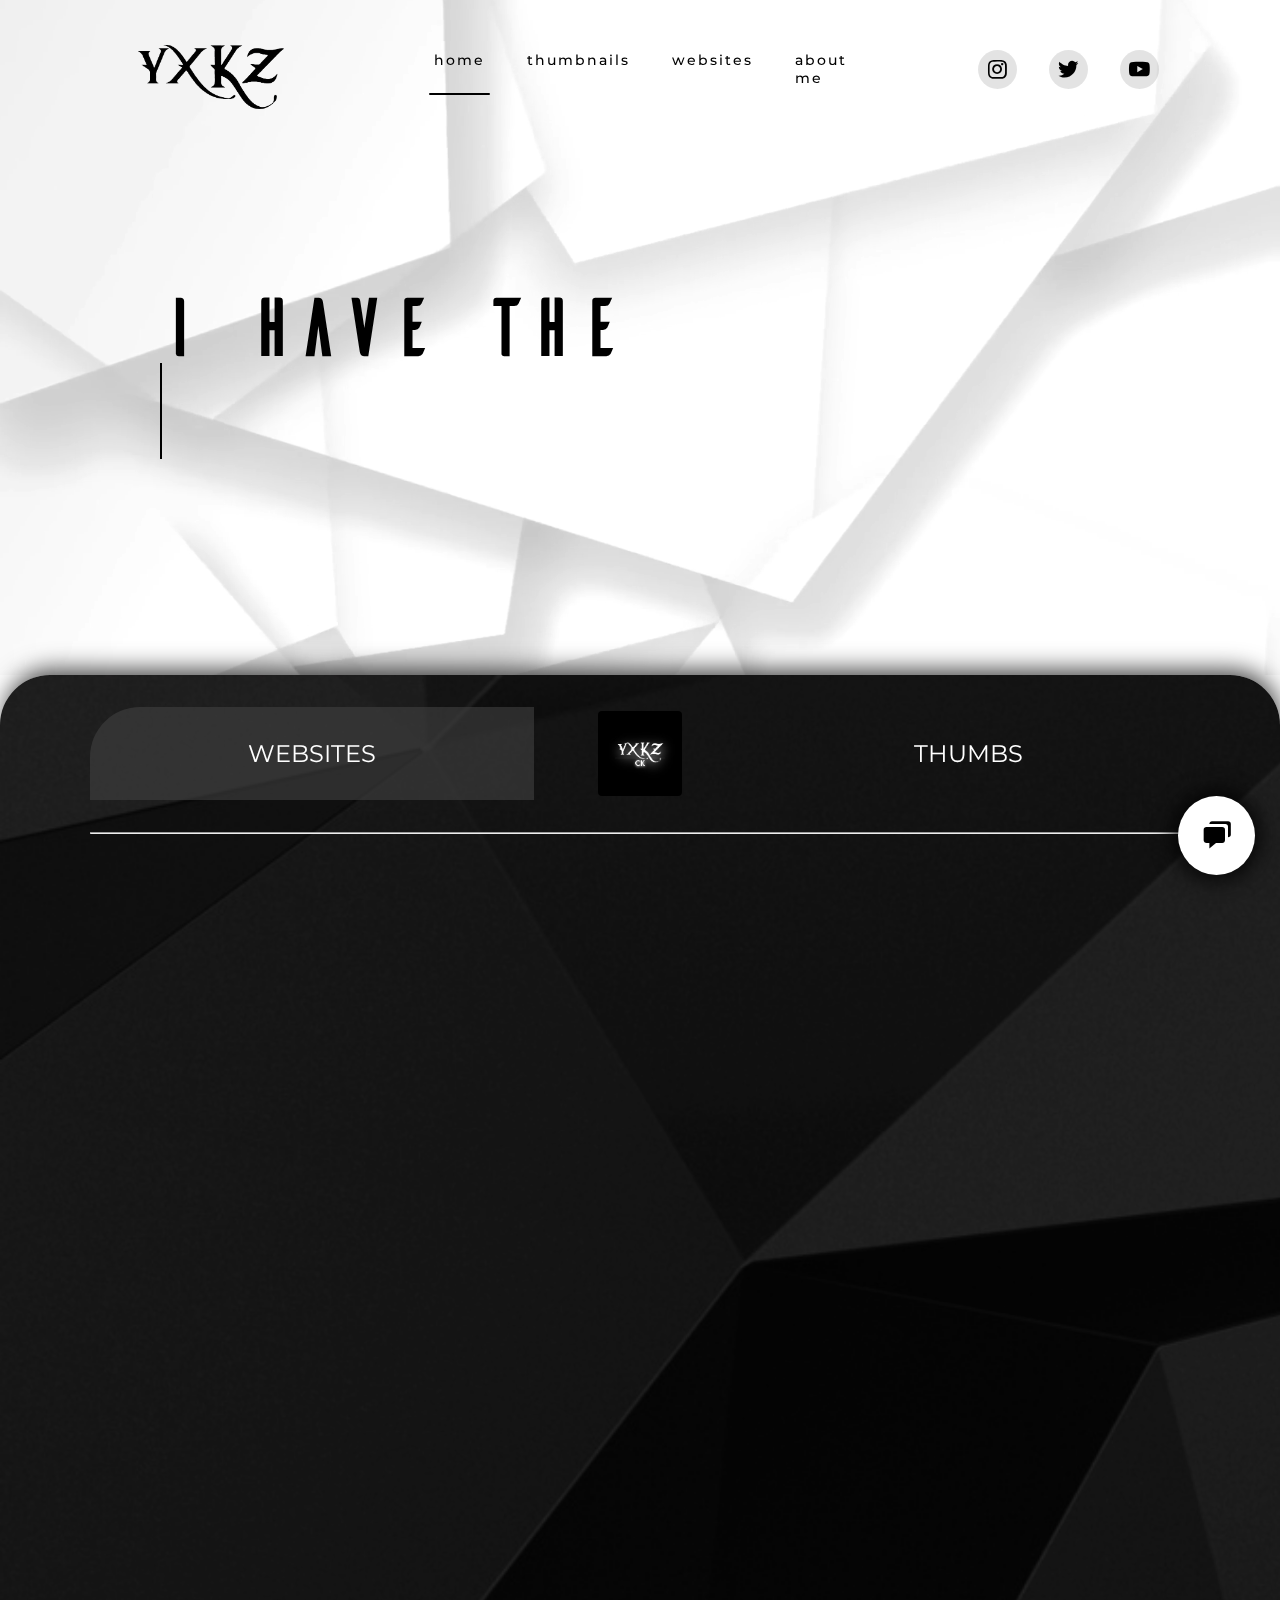
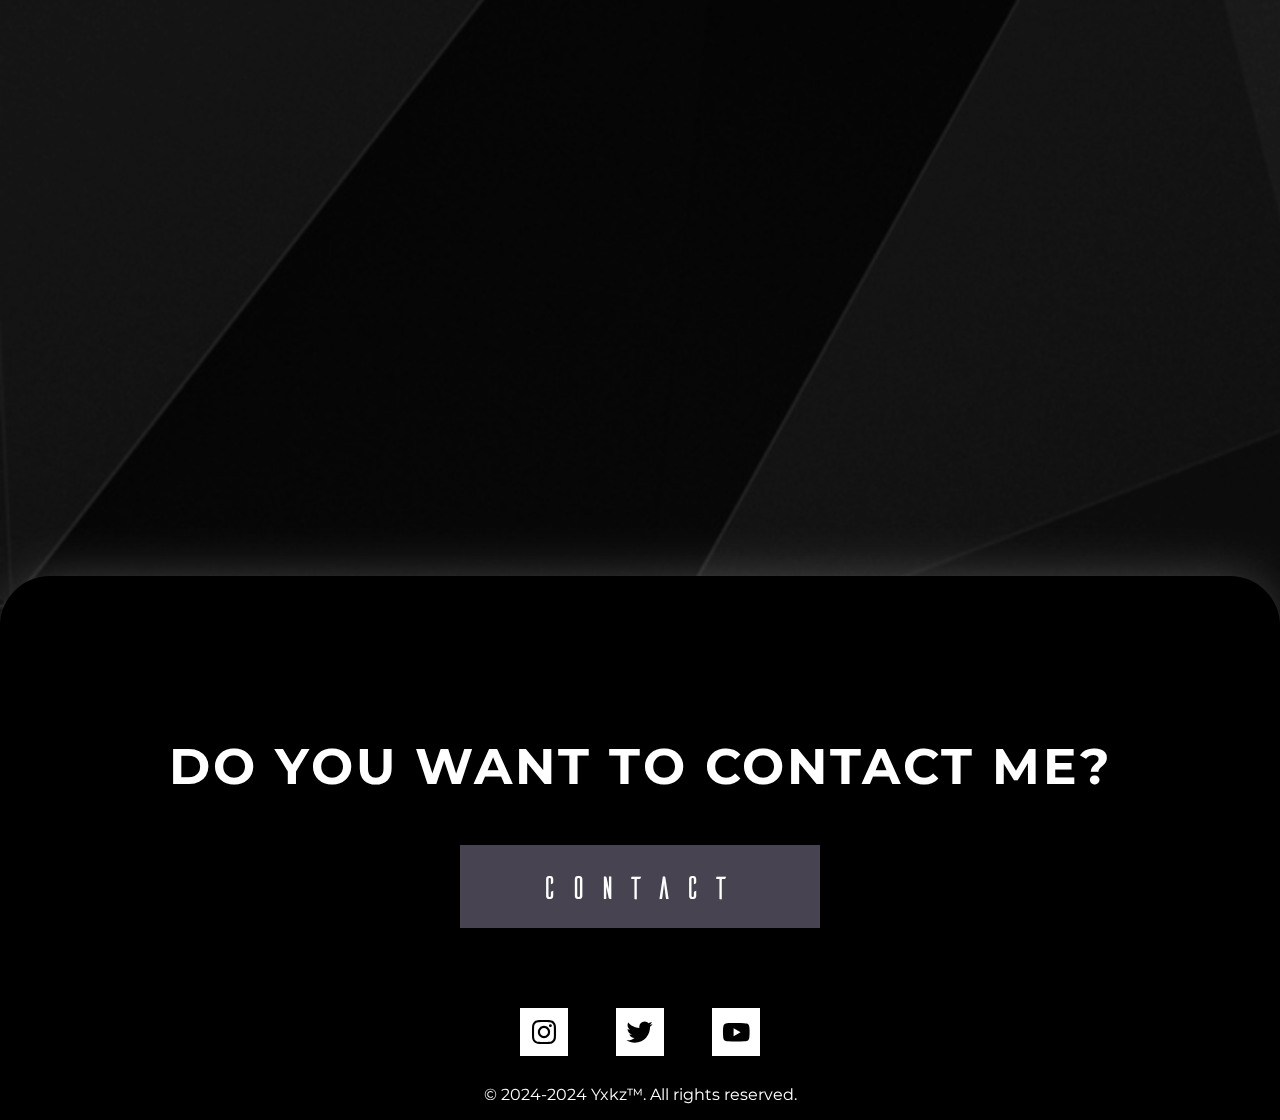
==== commit c5823873: "Update index.html" ====
--- a/index.html
+++ b/index.html
@@ -63,22 +63,22 @@
         </div>
     <hr>
         <div class="items-sites">
-            <div class="product web" id="check" data-name="PERSONAL PROJECT" data-image="img/sites/Mustang.png" data-aos="zoom-in" data-aos-duration="700" data-aos-delay="300" data-link="https://juanhenrique07.github.io/mustang-yxkz/">
+            <div class="product web" id="check" data-name="PERSONAL PROJECT" data-image="img/sites/Mustang.png" data-aos="zoom-in" data-aos-duration="700" data-link="https://juanhenrique07.github.io/mustang-yxkz/">
                 <img src="img/sites/Mustang.png">
             </div>
-            <div class="product web" id="check" data-name="PERSONAL PROJECT" data-image="img/sites/valorant.png" data-aos="zoom-in" data-aos-duration="700" data-aos-delay="300" data-link="https://juanhenrique07.github.io/valorant/">
+            <div class="product web" id="check" data-name="PERSONAL PROJECT" data-image="img/sites/valorant.png" data-aos="zoom-in" data-aos-duration="700" data-link="https://juanhenrique07.github.io/valorant/">
                 <img src="img/sites/valorant.png">
             </div>
             <div class="product web" id="check" data-name="PERSONAL PROJECT" data-image="img/sites/food.png" data-aos="zoom-in" data-aos-duration="700" data-link="https://project-food-3ul7ccwpu-juanhenrique07.vercel.app">
                 <img src="img/sites/food.png">
             </div>
-            <div class="product web" id="check" data-name="PERSONAL PROJECT" data-image="img/sites/barber.png" data-aos="zoom-in" data-aos-duration="700" data-aos-delay="300" data-link="https://project-barberdev.vercel.app">
+            <div class="product web" id="check" data-name="PERSONAL PROJECT" data-image="img/sites/barber.png" data-aos="zoom-in" data-aos-duration="700" data-link="https://project-barberdev.vercel.app">
                 <img src="img/sites/barber.png">
             </div>
             <div class="product web" id="check" data-name="PERSONAL PROJECT" data-image="img/sites/porsche.png" data-aos="zoom-in" data-aos-duration="700" data-link="https://juanhenrique07.github.io/porsche/">
                 <img src="img/sites/porsche.png">
             </div>
-            <div class="product web" id="check" data-name="PERSONAL PROJECT" data-image="img/sites/poke.png" data-aos="zoom-in" data-aos-duration="700" data-aos-delay="300" data-link="https://project-pokedex-sigma.vercel.app">
+            <div class="product web" id="check" data-name="PERSONAL PROJECT" data-image="img/sites/poke.png" data-aos="zoom-in" data-aos-duration="700" data-link="https://project-pokedex-sigma.vercel.app">
                 <img src="img/sites/poke.png">
             </div>
         </div>
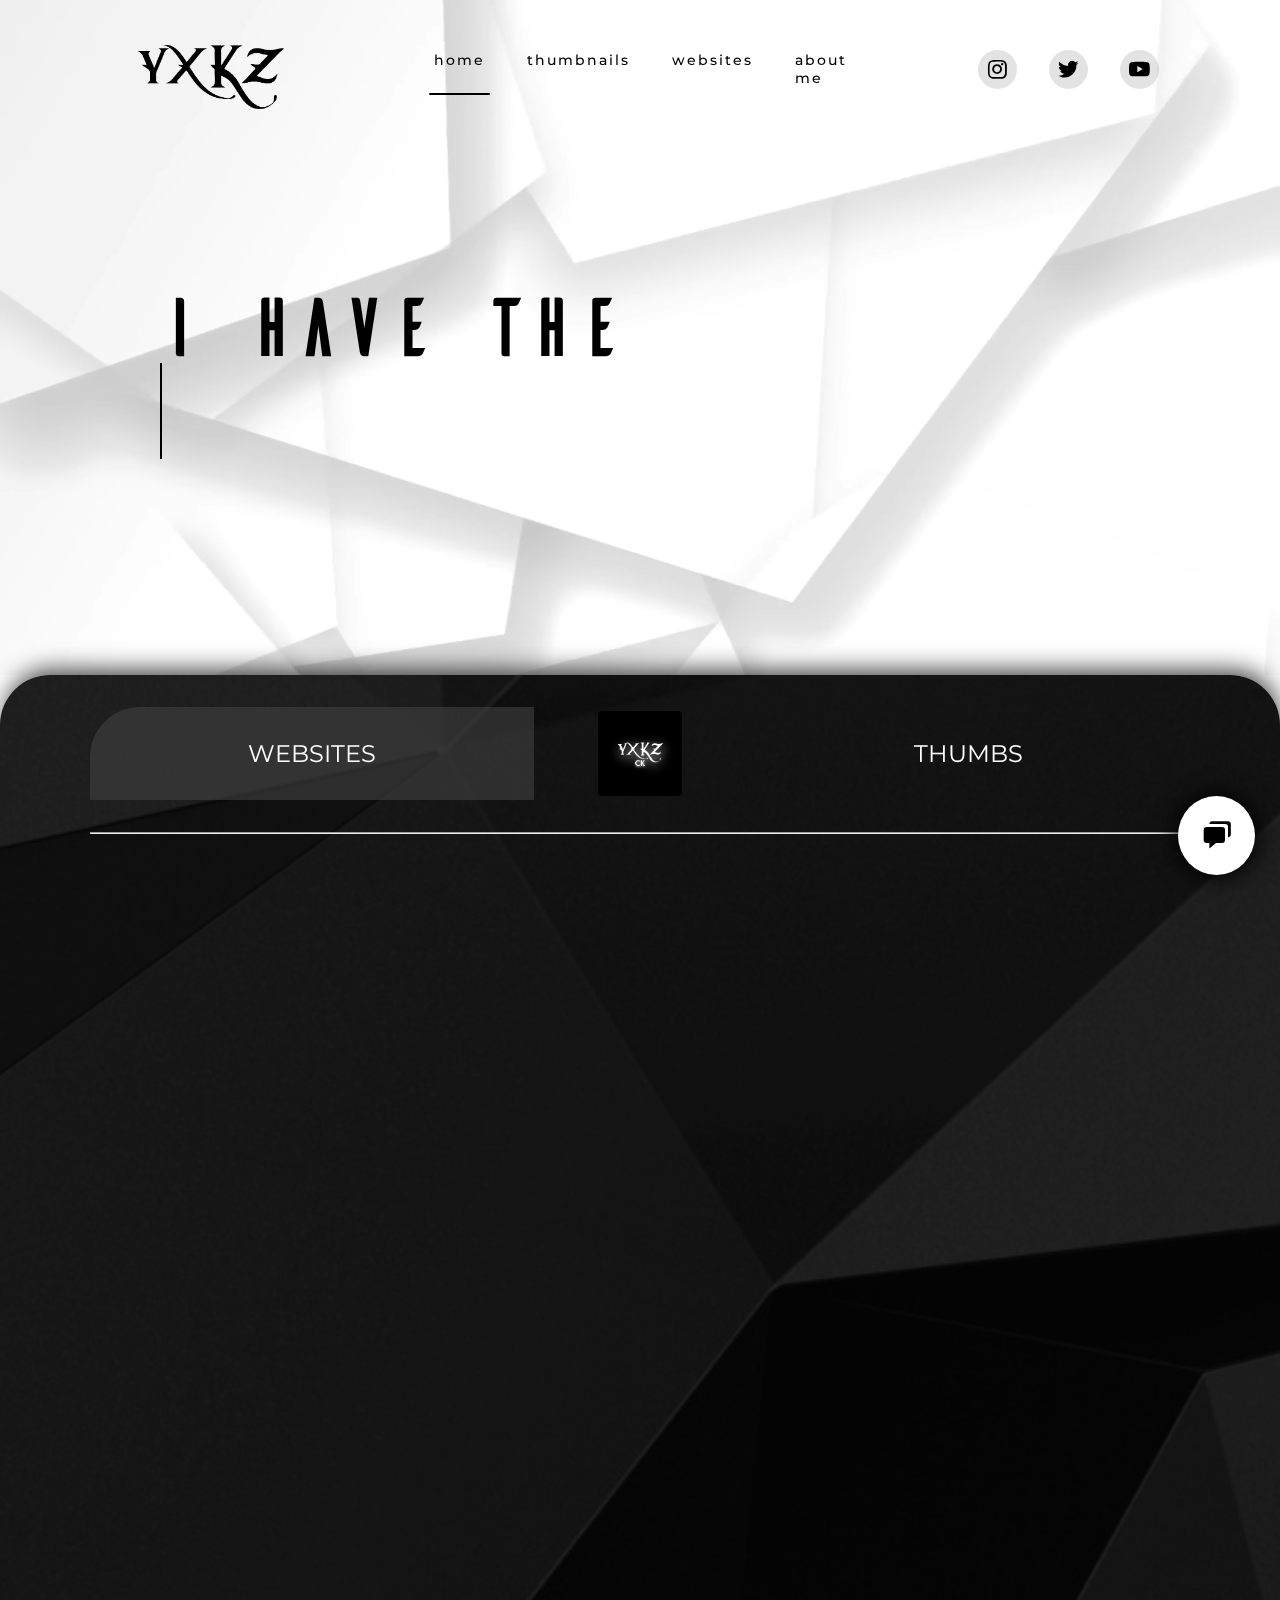
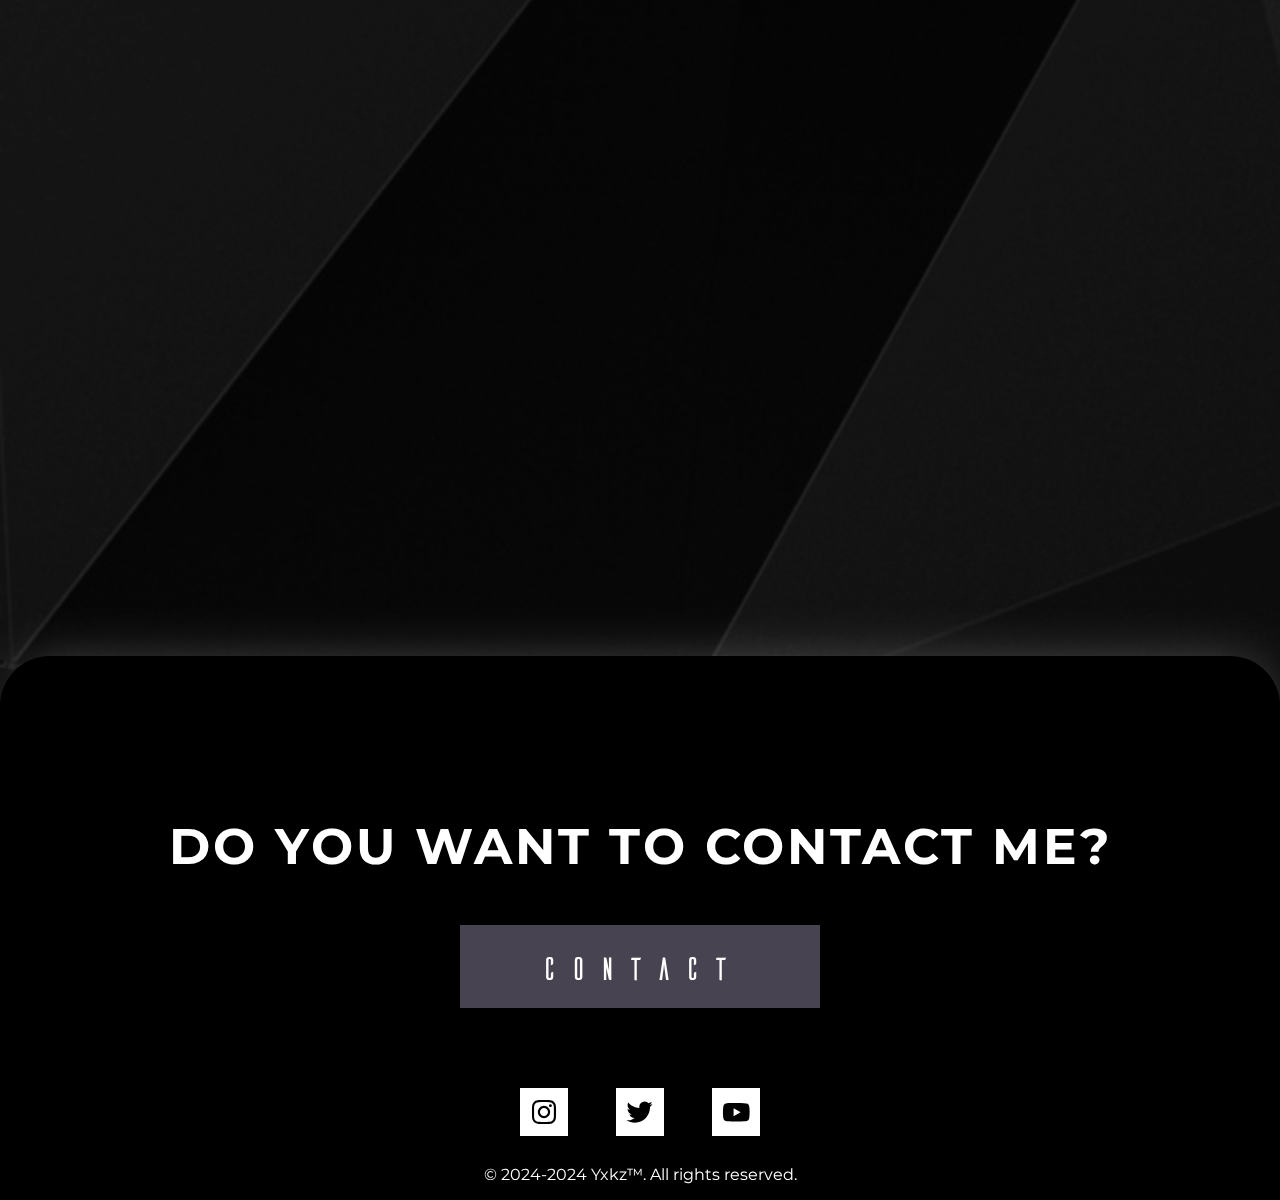
==== commit 47243d36: "Update index.html" ====
--- a/index.html
+++ b/index.html
@@ -75,8 +75,8 @@
             <div class="product web" id="check" data-name="PERSONAL PROJECT" data-image="img/sites/barber.png" data-aos="zoom-in" data-aos-duration="700" data-link="https://project-barberdev.vercel.app">
                 <img src="img/sites/barber.png">
             </div>
-            <div class="product web" id="check" data-name="PERSONAL PROJECT" data-image="img/sites/porsche.png" data-aos="zoom-in" data-aos-duration="700" data-link="https://juanhenrique07.github.io/porsche/">
-                <img src="img/sites/porsche.png">
+            <div class="product web" id="check" data-name="PERSONAL PROJECT" data-image="img/sites/ecommerce-shoes.png" data-aos="zoom-in" data-aos-duration="700" data-link="https://juanhenrique07.github.io/ecommerce-shoes/">
+                <img src="img/sites/ecommerce-shoes.png">
             </div>
             <div class="product web" id="check" data-name="PERSONAL PROJECT" data-image="img/sites/poke.png" data-aos="zoom-in" data-aos-duration="700" data-link="https://project-pokedex-sigma.vercel.app">
                 <img src="img/sites/poke.png">
--- a/index.css
+++ b/index.css
@@ -208,32 +208,34 @@
     margin: 2rem 7%;
 }
 
+.items-sites{
+    display: grid;
+}
+
+.items-thumbs{
+    display: none;
+}
+
 .items-thumbs, .items-sites {
-    display: flex;
-    flex-wrap: wrap; 
-    justify-content: center;
-    gap: 5rem; 
-    padding: 2rem 0;
+    justify-content: center;
+    grid-template-columns: repeat(3, 1fr);
+    gap: 2rem; 
+    padding: 2rem 6rem;
     position: relative;
 }
 
 .product{
     display: flex;
-    flex-direction: column;
-    justify-content: center;
-    align-items: center;
     background-color: rgb(255, 255, 255, 0.1);
     padding: 1rem;
     border-bottom-left-radius: 20px;
     cursor: pointer;
     max-height: 850px;
-    flex: 1 1 calc(30.33% - 5rem);
-    max-width: calc(30.33% - 5rem); 
 }
 
 .product img {
     width: 100%; 
-    max-height: 720px;
+    max-height: 750px;
     border-bottom-left-radius: 15px;
     transform: scale(1);
     transition: transform 1s ease-in-out;
@@ -574,16 +576,19 @@
     main{
         height: auto;
     }
-    .items-thumbs, .items-sites{
-        padding-top: 1rem;
-        gap: 2rem;
+    .items-sites{
+        display: grid;
+        grid-template-columns: repeat(1, 1fr);
+    }
+    .items-thumbs{
+        grid-template-columns: repeat(1, 1fr);
     }
     .product img{
         width: 300px;
         height: auto;
     }
     .product{
-        max-width: 320px; 
+        max-width: 340px; 
     }
     .popup-content{
         flex-direction: column;
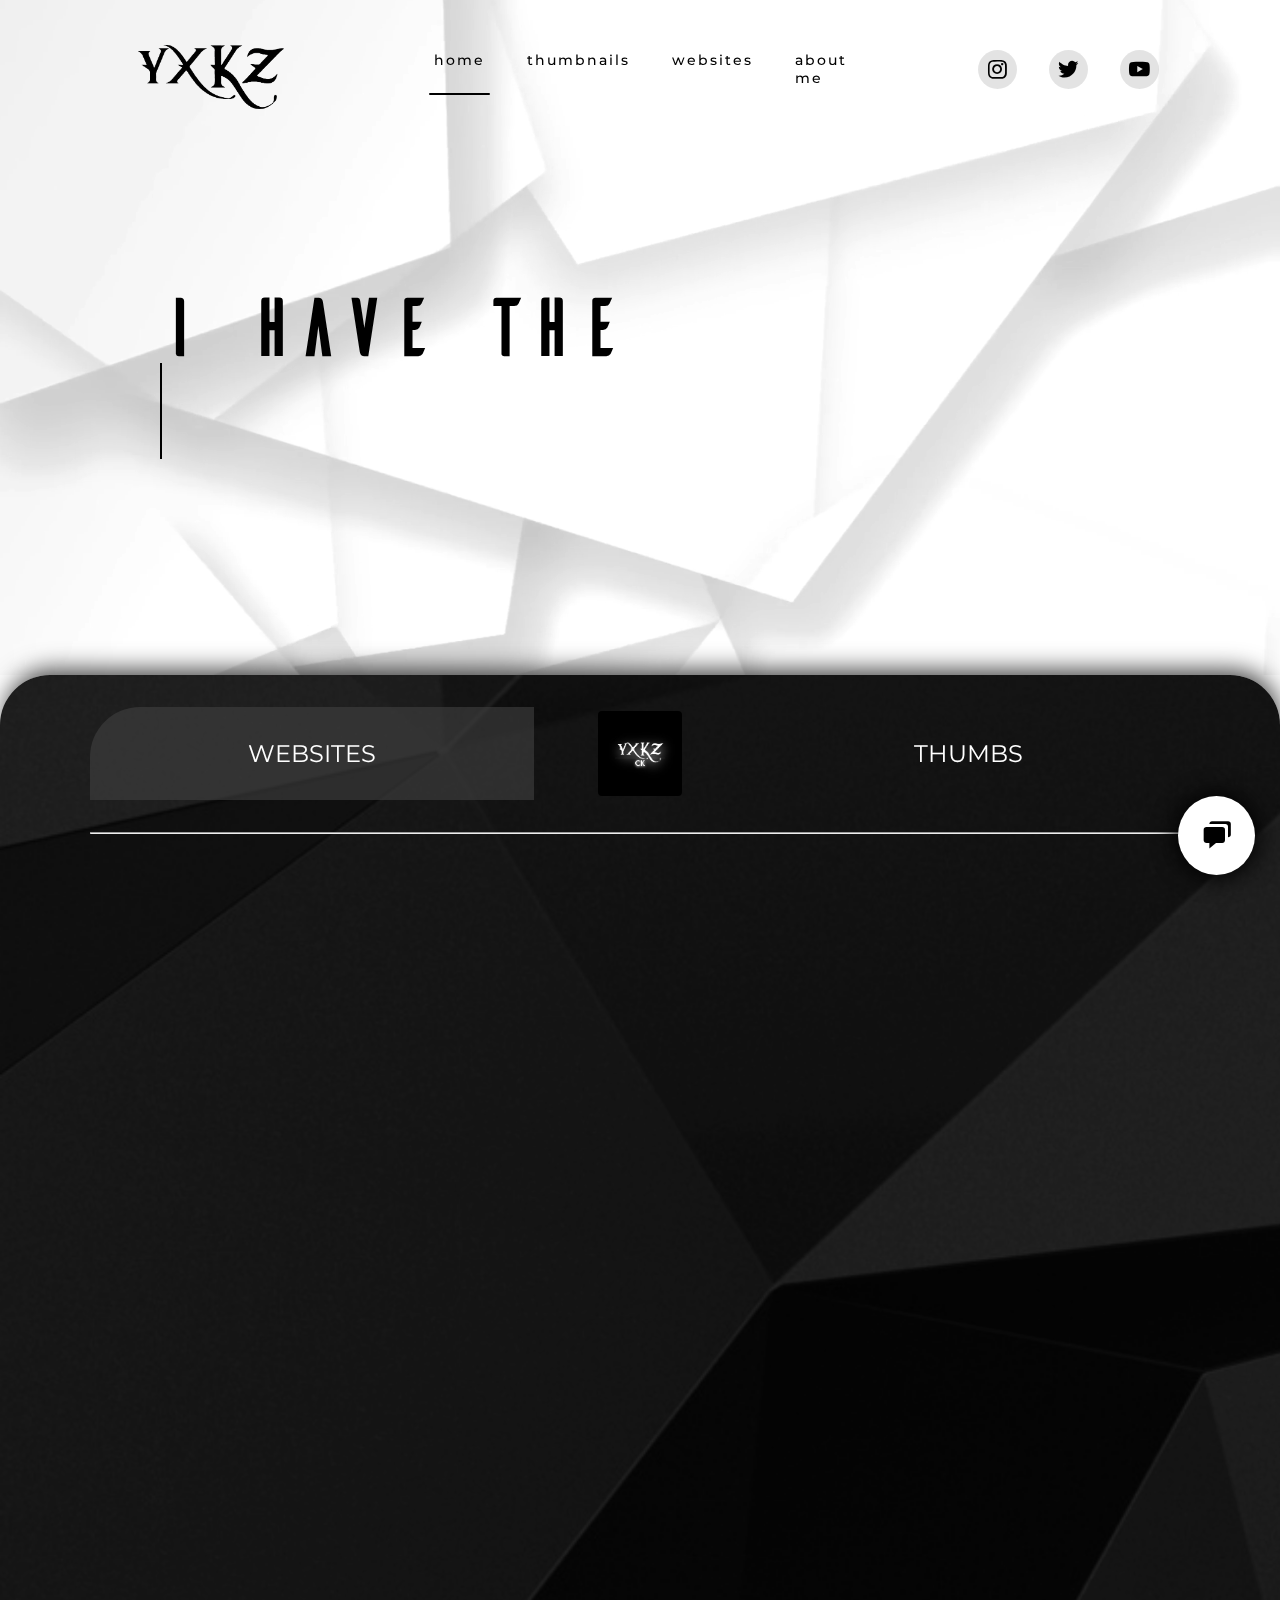
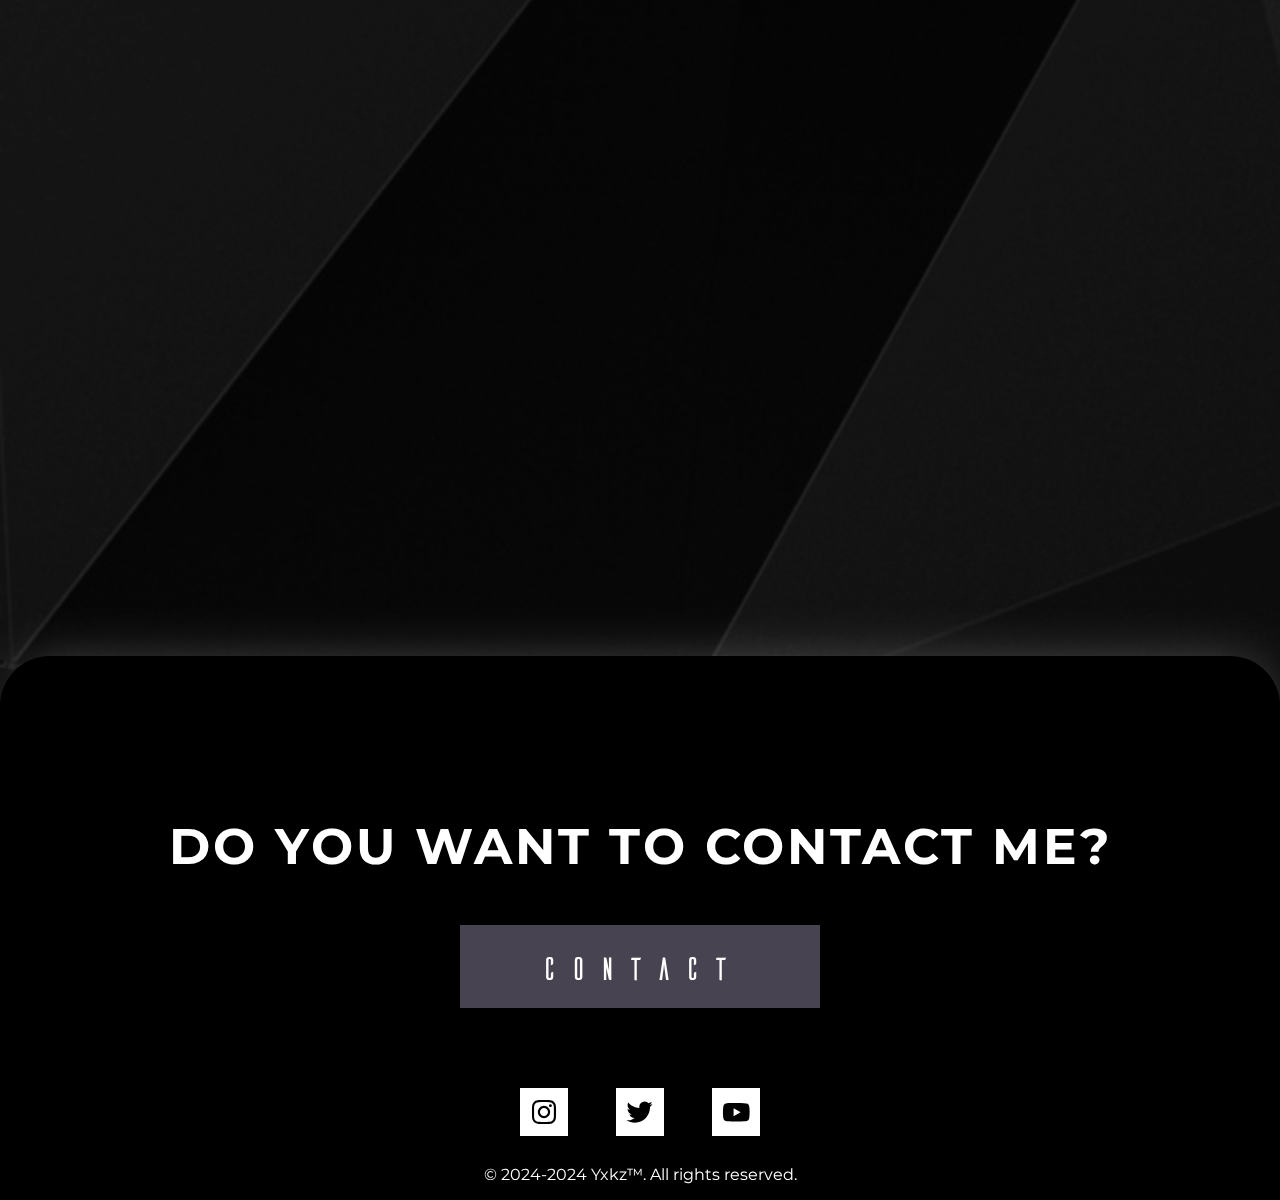
==== commit 6fb86198: "Update index.html" ====
--- a/index.html
+++ b/index.html
@@ -69,10 +69,10 @@
             <div class="product web" id="check" data-name="PERSONAL PROJECT" data-image="img/sites/valorant.png" data-aos="zoom-in" data-aos-duration="700" data-link="https://juanhenrique07.github.io/valorant/">
                 <img src="img/sites/valorant.png">
             </div>
-            <div class="product web" id="check" data-name="PERSONAL PROJECT" data-image="img/sites/food.png" data-aos="zoom-in" data-aos-duration="700" data-link="https://project-food-3ul7ccwpu-juanhenrique07.vercel.app">
+            <div class="product web resp" id="check" data-name="PERSONAL PROJECT" data-image="img/sites/food.png" data-aos="zoom-in" data-aos-duration="700" data-link="https://project-food-3ul7ccwpu-juanhenrique07.vercel.app">
                 <img src="img/sites/food.png">
             </div>
-            <div class="product web" id="check" data-name="PERSONAL PROJECT" data-image="img/sites/barber.png" data-aos="zoom-in" data-aos-duration="700" data-link="https://project-barberdev.vercel.app">
+            <div class="product web resp" id="check" data-name="PERSONAL PROJECT" data-image="img/sites/barber.png" data-aos="zoom-in" data-aos-duration="700" data-link="https://project-barberdev.vercel.app">
                 <img src="img/sites/barber.png">
             </div>
             <div class="product web" id="check" data-name="PERSONAL PROJECT" data-image="img/sites/ecommerce-shoes.png" data-aos="zoom-in" data-aos-duration="700" data-link="https://juanhenrique07.github.io/ecommerce-shoes/">
@@ -119,8 +119,11 @@
                     <h2 id="popup-title"></h2>
                     <button class="fullsite"><a href="#" class="seefullwebsite" target="_blank">SEE FULL WEBSITE</a></button>
                     <button class="contactme"><a href="#">CONTACT ME</a></button>
+                    <div class="responsive">
+                        <i class='bx bx-mobile-alt mob'></i>
+                        <i class='bx bx-laptop pc' ></i>
+                    </div>
                 </div>
-
             </div>
         </div>
 <footer>
--- a/index.css
+++ b/index.css
@@ -399,6 +399,7 @@
     gap: 4rem;
     text-align: center;
     animation: fadeIn 1s forwards;
+    position: relative;
 }
 
 #popup-image {
@@ -412,6 +413,27 @@
 .popup-content h2{
     padding-top: 1rem;
     font-family: myFont;
+    font-size: 48px;
+}
+
+.desc{
+    display: flex;
+    flex-direction: column;
+    justify-content: center;
+    align-items: center;
+}
+
+.responsive{
+    display: flex;
+    gap: 4rem;
+    padding-top: 2rem;
+}
+
+.mob, .pc{
+    display: none;
+}
+
+.responsive i{
     font-size: 48px;
 }
 
@@ -584,7 +606,7 @@
         grid-template-columns: repeat(1, 1fr);
     }
     .product img{
-        width: 300px;
+        width: 310px;
         height: auto;
     }
     .product{
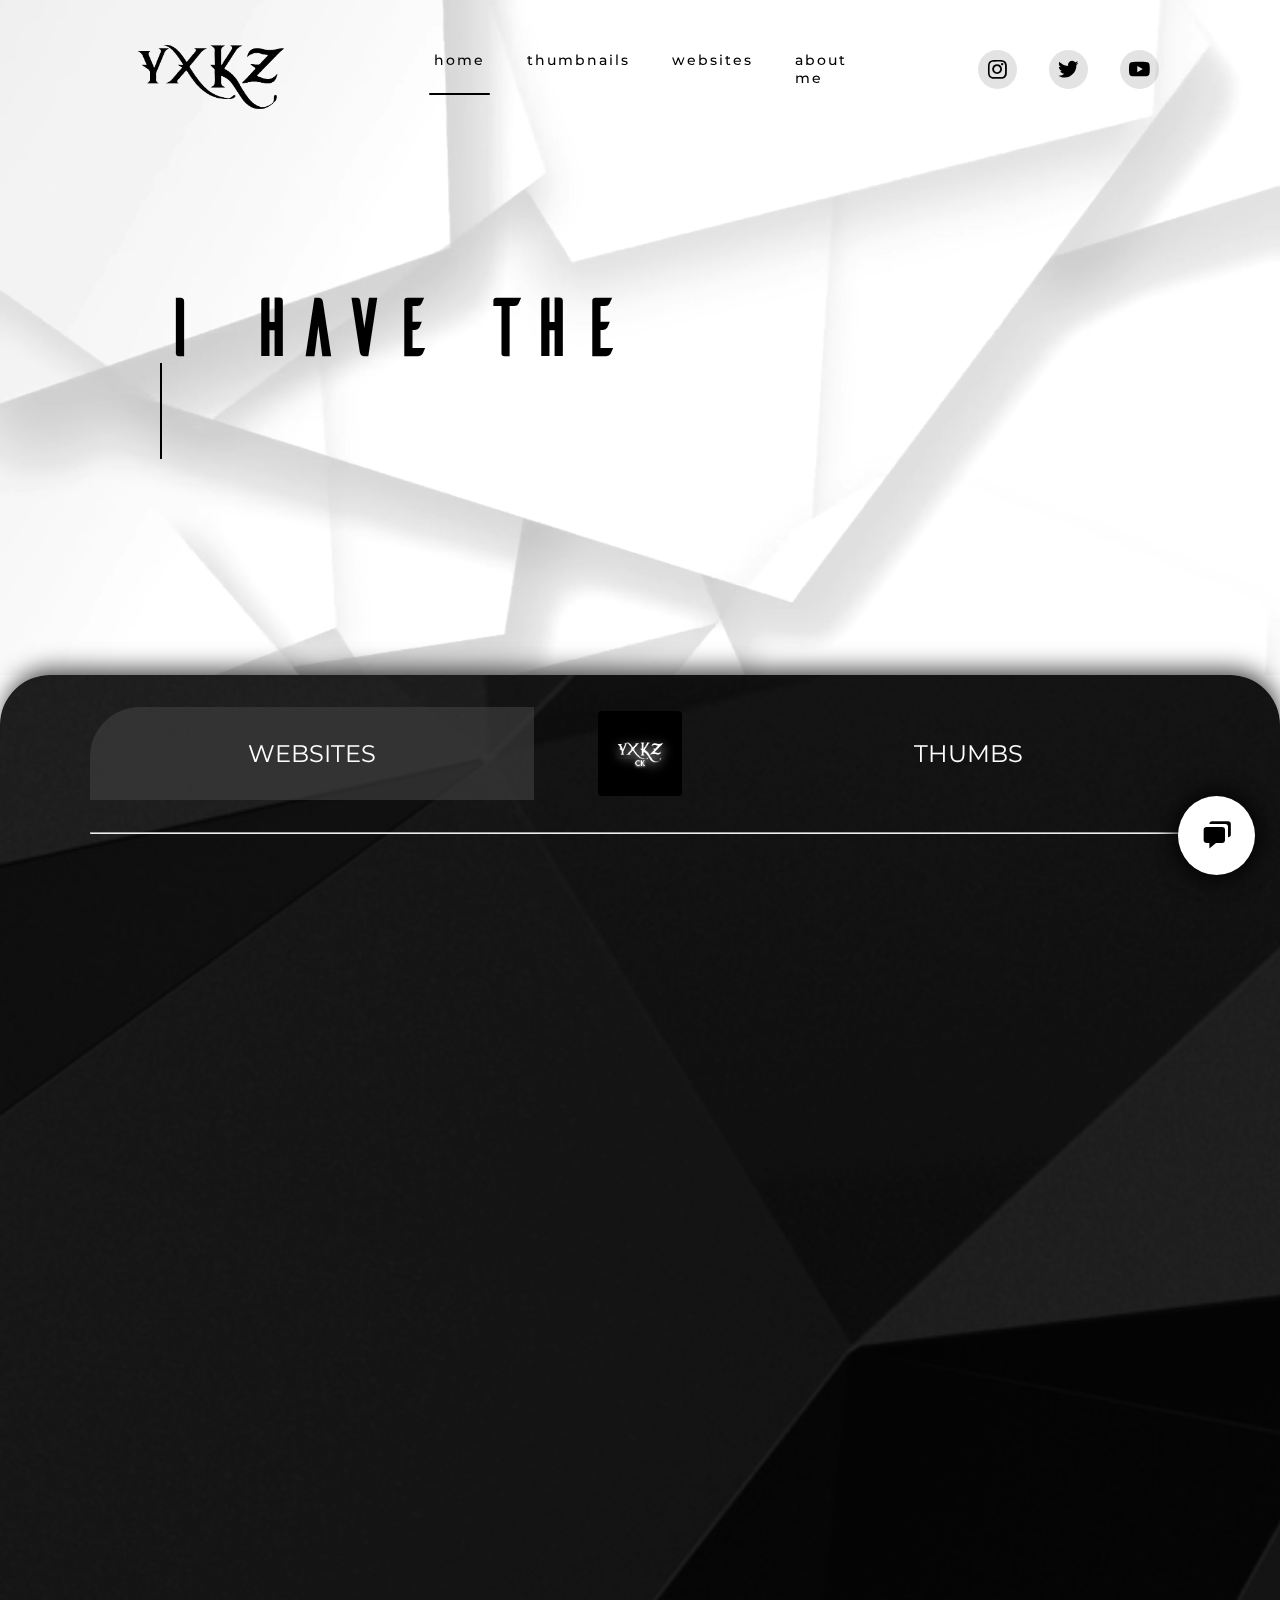
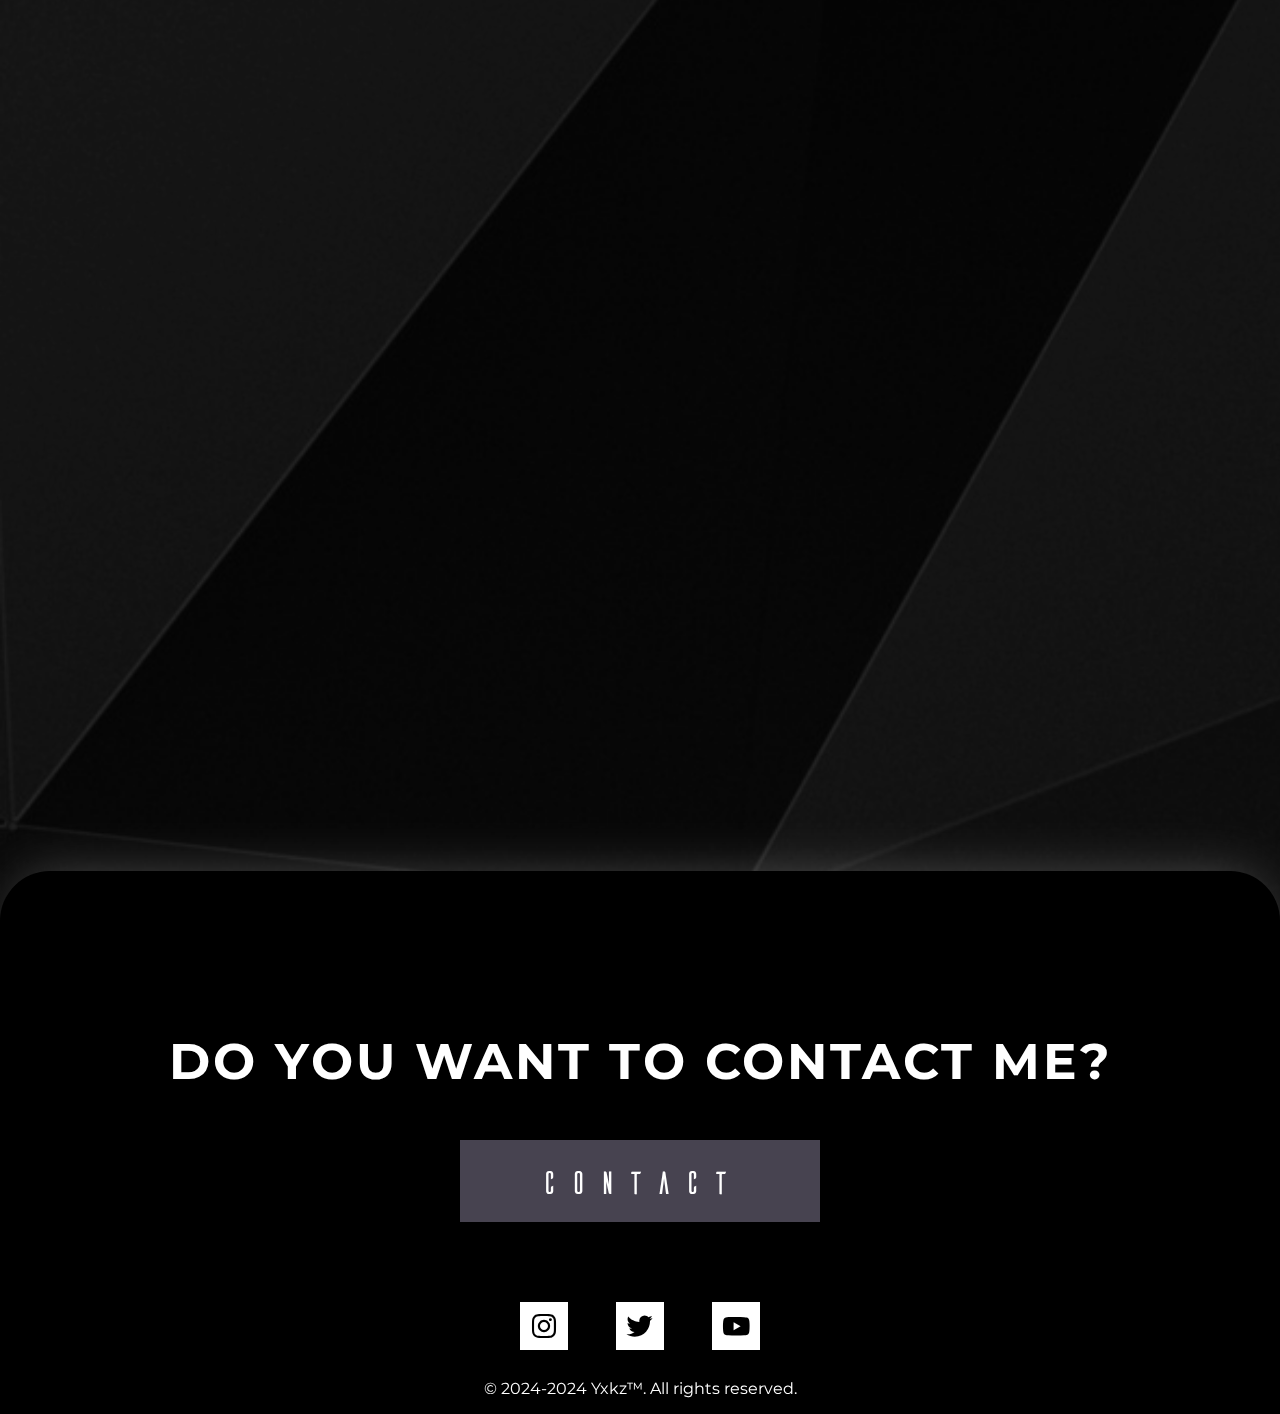
==== commit a9d3e8cd: "Update index.html" ====
--- a/index.html
+++ b/index.html
@@ -78,8 +78,8 @@
             <div class="product web" id="check" data-name="PERSONAL PROJECT" data-image="img/sites/ecommerce-shoes.png" data-aos="zoom-in" data-aos-duration="700" data-link="https://juanhenrique07.github.io/ecommerce-shoes/">
                 <img src="img/sites/ecommerce-shoes.png">
             </div>
-            <div class="product web" id="check" data-name="PERSONAL PROJECT" data-image="img/sites/poke.png" data-aos="zoom-in" data-aos-duration="700" data-link="https://project-pokedex-sigma.vercel.app">
-                <img src="img/sites/poke.png">
+            <div class="product web resp" id="check" data-name="PERSONAL PROJECT" data-image="img/sites/Headphones.png" data-aos="zoom-in" data-aos-duration="700" data-link="https://juanhenrique07.github.io/Responsive-headphones/">
+                <img src="img/sites/Headphones.png">
             </div>
         </div>
         <div class="items-thumbs unactive">
